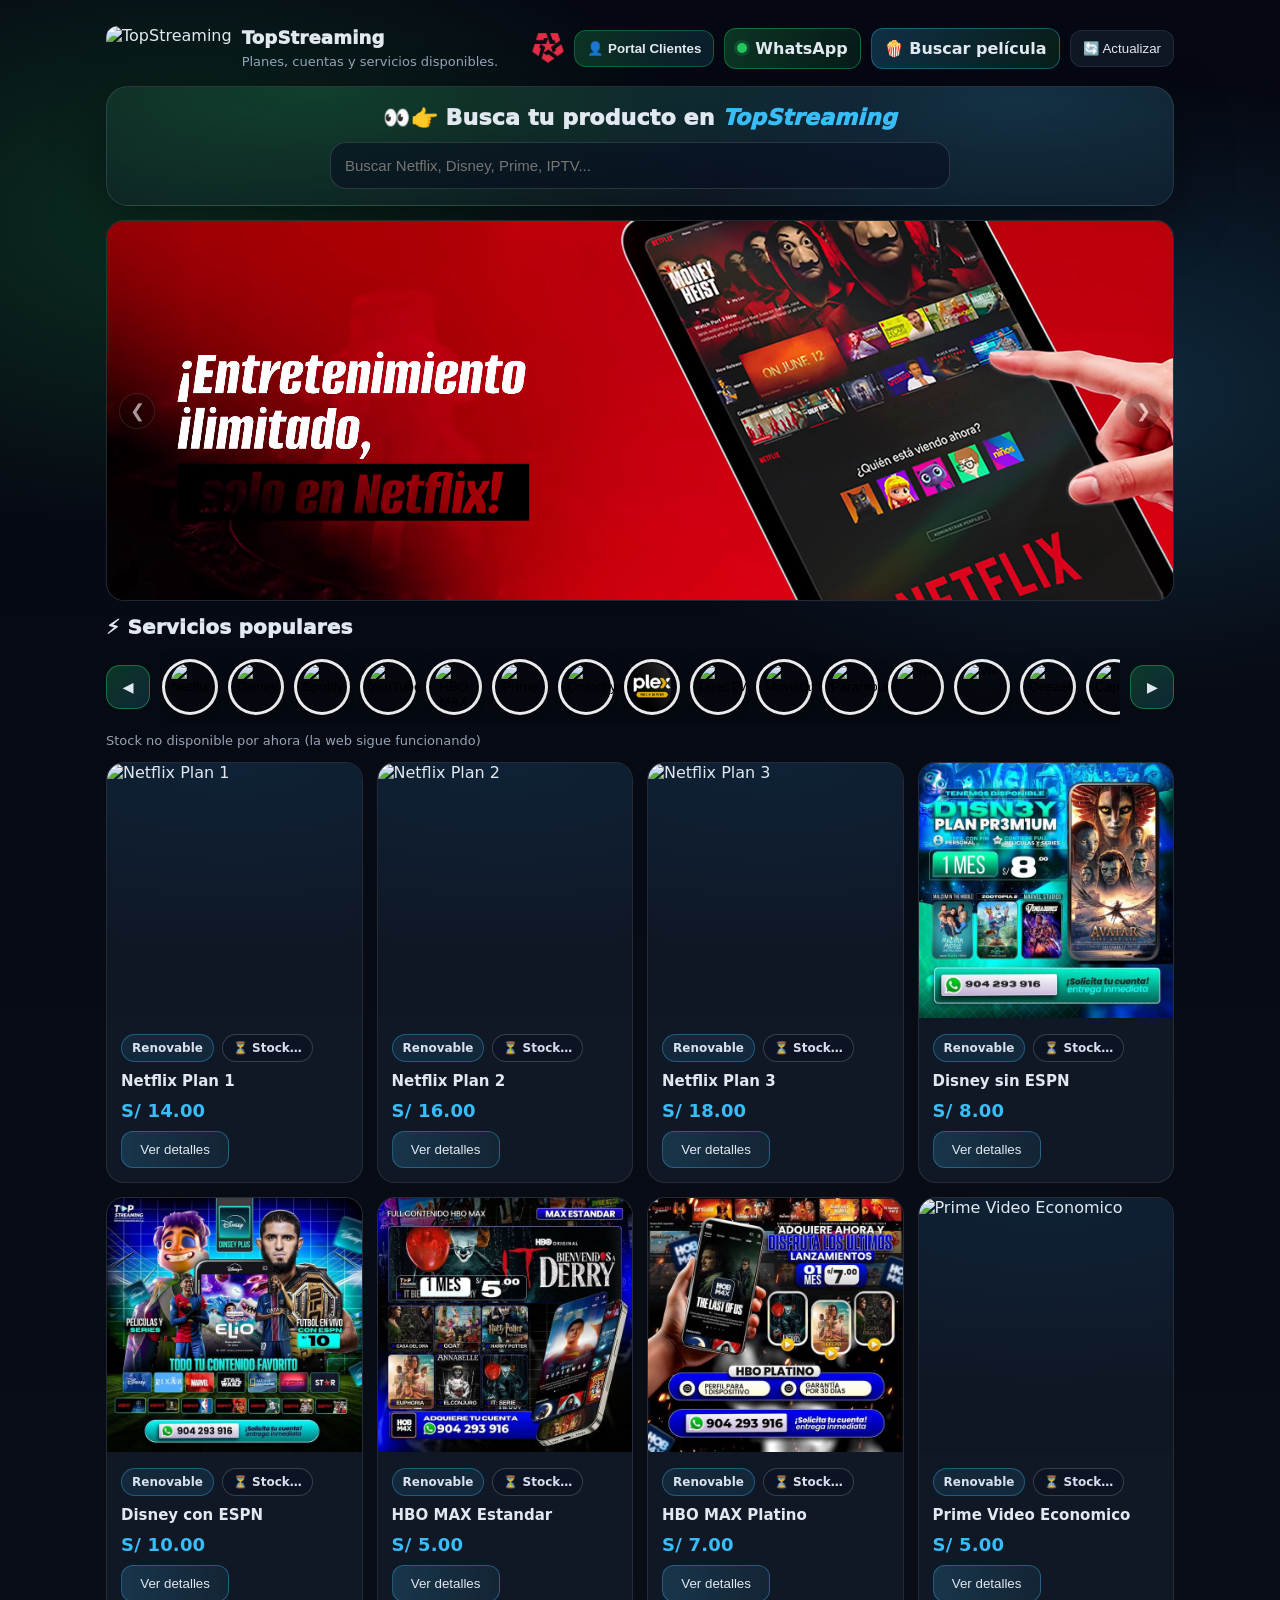
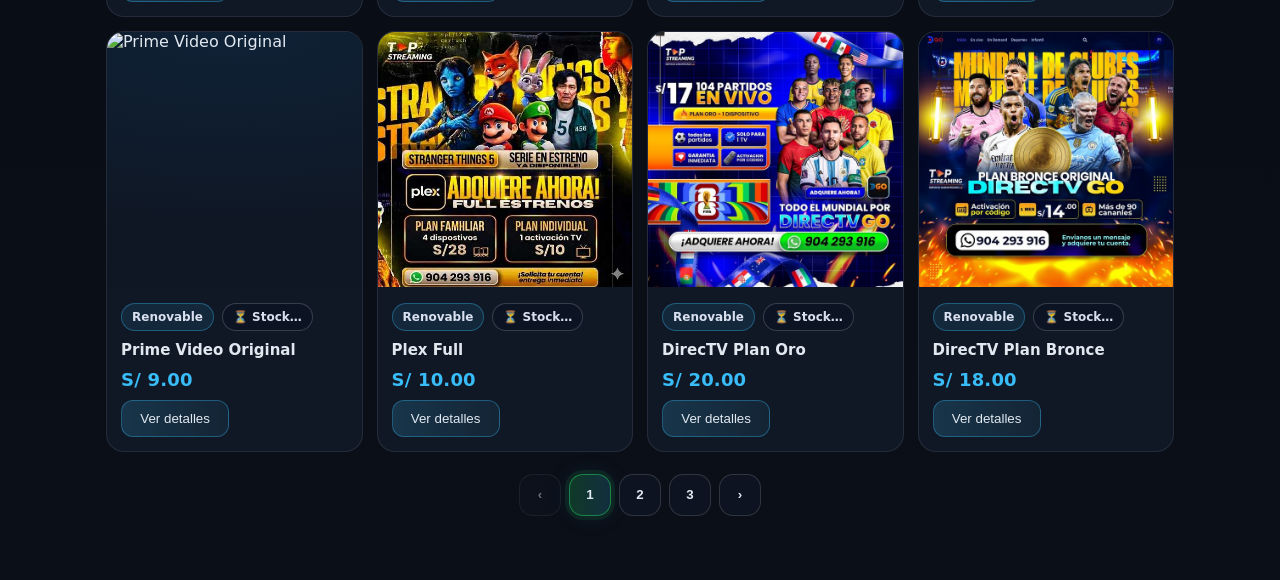
==== index.html @ 45857d19 "Update index.html" ====
<!doctype html>
<html>
<head>

  <!-- Google tag (gtag.js) -->
<script async src="https://www.googletagmanager.com/gtag/js?id=G-JFW92G0TS1"></script>
<script>
  window.dataLayer = window.dataLayer || [];
  function gtag(){dataLayer.push(arguments);}
  gtag('js', new Date());

  gtag('config', 'G-JFW92G0TS1');
</script>
  

  
  <link rel="icon" type="image/png" href="assets/favicon.png">
  <link rel="apple-touch-icon" href="assets/favicon.png">
  <meta charset="utf-8" />
  <meta name="viewport" content="width=device-width, initial-scale=1" />
  <title>TopStreaming</title>

  <style>
    :root{
      --bg:#0b0f17;
      --card:#121a26;
      --card2:#0f1624;
      --text:#e2e8f0;
      --muted:#94a3b8;
      --border: rgba(148,163,184,.15);

      --accent:#38bdf8;   /* precio */
      --ok:#22c55e;       /* stock */
      --bad:#ef4444;      /* agotado */
    }

    *{ box-sizing:border-box; }
    body{
  margin:0;
  font-family: system-ui, -apple-system, Segoe UI, Roboto, Ubuntu;
  color:var(--text);
  background:
    radial-gradient(900px 520px at 14% 10%, rgba(34,197,94,.20), transparent 60%),
    radial-gradient(900px 520px at 86% 18%, rgba(56,189,248,.18), transparent 60%),
    linear-gradient(180deg, #050812, var(--bg));
}


    .wrap{
      max-width:1100px;
      margin:0 auto;
      padding:26px 16px 64px;
    }

    header{
      display:flex;
      justify-content:space-between;
      gap:14px;
      flex-wrap:wrap;
      align-items:center;
      margin-bottom:16px;
    }

    .brand h1{
      margin:0;
      font-size:22px;
      letter-spacing:.2px;
    }
    .brand .sub{
      margin-top:6px;
      font-size:13px;
      color:var(--muted);
    }

    .tools{
      display:flex;
      gap:10px;
      flex-wrap:wrap;
      align-items:center;
    }

    input[type="search"]{
      background: var(--card2);
      border: 1px solid var(--border);
      color: var(--text);
      padding:10px 12px;
      border-radius: 12px;
      outline: none;
      min-width: 260px;
    }

    .btn{
      background: var(--card2);
      border: 1px solid var(--border);
      color: var(--text);
      padding:10px 12px;
      border-radius: 12px;
      cursor:pointer;
      transition: border-color .15s ease, transform .05s ease;
    }
    .btn:hover{ border-color: rgba(56,189,248,.5); }
    .btn:active{ transform: translateY(1px); }

    /* ✅ Portal Clientes */
    .btn-portal{
      background: linear-gradient(90deg, rgba(34,197,94,.22), rgba(56,189,248,.12));
      border-color: rgba(34,197,94,.35);
      font-weight: 800;
    }
    .btn-portal:hover{ border-color: rgba(34,197,94,.6); }

  .btn-transmision{
  display:inline-flex;
  align-items:center;
  justify-content:center;
  text-decoration:none;
  background: transparent;
  border: none;
  padding: 0;
  box-shadow: none;
}

.btn-transmision:hover{
  background: transparent;
  border: none;
}

.btn-transmision img{
  width:32px;
  height:32px;
  object-fit:contain;
  display:block;
}

    .btn-wa{
  display:inline-flex;
  align-items:center;
  gap:8px;
  text-decoration:none;
  font-weight: 900;
  background: linear-gradient(90deg, rgba(34,197,94,.24), rgba(34,197,94,.10));
  border-color: rgba(34,197,94,.40);
}
.btn-wa:hover{
  border-color: rgba(34,197,94,.70);
}
.wa-dot{
  width:10px;height:10px;border-radius:999px;
  background: #22c55e;
  box-shadow: 0 0 0 3px rgba(34,197,94,.18);
}


    /* GRID (PC / tablet) */
    /* GRID FIJO */
.grid{
  display:grid;
  grid-template-columns: repeat(4, 1fr); /* PC 4 */
  gap:14px;
  margin-top:14px;
}
@media (max-width:980px){
  .grid{ grid-template-columns: repeat(3, 1fr); }
}
@media (max-width:720px){
  .grid{ grid-template-columns: repeat(2, 1fr); } /* Cel 2 */
}

    .card{
      background: rgba(18,26,38,.95);
      border: 1px solid var(--border);
      border-radius: 18px;
      overflow:hidden;
      display:flex;
      flex-direction:column;
      min-height:100%;
    }

   .img{
  aspect-ratio: 1 / 1;       /* ✅ cuadrado */
  background:#0a1020;
  position: relative;
  overflow: hidden;
}
  .img img{
  position:absolute;
  inset:0;
  width:100%;
  height:100%;
  object-fit:contain;
  background: radial-gradient(500px 200px at 50% 0%, rgba(56,189,248,.10), rgba(18,26,38,.65));
  object-position:center;
  display:block;
  z-index:1;                 /* ✅ imagen abajo */
}



    .content{
      padding:14px;
      display:flex;
      flex-direction:column;
      gap:10px;
      flex:1;
    }

    /* Chips debajo de la imagen (Renovable + Stock) */
.metaRow{
  display:flex;
  gap:8px;
  flex-wrap:wrap;
  margin-top:2px;
}

.chip{
  font-size:12px;
  padding:6px 10px;
  border-radius:999px;
  border:1px solid rgba(255,255,255,.18);
  background: rgba(8,14,32,.45);
  color: rgba(234,240,255,.92);
  font-weight: 900;
}

/* Renovable/No renovable (col F) */
.chip.tag{
  border-color: rgba(56,189,248,.35);
  background: rgba(56,189,248,.10);
}

/* Stock */
.chip.ok{
  border-color: rgba(34,197,94,.40);
  background: rgba(34,197,94,.10);
  color:#bbf7d0;
}
.chip.bad{
  border-color: rgba(239,68,68,.45);
  background: rgba(239,68,68,.12);
  color:#fecaca;
}


    .name{
      font-weight: 800;
      font-size: 15px;
      line-height:1.2;
    }

    .row{
      display:flex;
      align-items:center;
      justify-content:space-between;
      gap:10px;
      flex-wrap:wrap;
    }

    .price{
      font-weight: 900;
      font-size: 18px;
      color: var(--accent);
      letter-spacing:.2px;
    }

    .badge{
      font-size:12px;
      padding:6px 10px;
      border-radius: 999px;
      border:1px solid var(--border);
      color: var(--muted);
    }
    .badge.ok{
      color: #bbf7d0;
      border-color: rgba(34,197,94,.35);
      background: rgba(34,197,94,.08);
    }
    .badge.bad{
      color: #fecaca;
      border-color: rgba(239,68,68,.35);
      background: rgba(239,68,68,.08);
    }

    .actions{
  margin-top:auto;
  display:grid;
  grid-template-columns: 1fr 1fr; /* mismo tamaño */
  gap:10px;
  align-items:stretch;
}

/* botones ocupan el 100% del ancho de su celda */
.actions .btn,
.actions a.btn{
  width:100%;
  display:flex;
  justify-content:center;
  align-items:center;
  text-align:center;
}



    .btn-primary{
      background: linear-gradient(90deg, rgba(56,189,248,.18), rgba(56,189,248,.08));
      border-color: rgba(56,189,248,.35);
    }

    .status{
      font-size: 13px;
      color: var(--muted);
      margin-top:8px;
    }

    .btn-buy{
  /* hereda tamaño de .btn */
  background: linear-gradient(90deg, rgba(34,197,94,.28), rgba(34,197,94,.12));
  border: 1px solid rgba(34,197,94,.45);
  color: #eafff2;
  font-weight: 900;
  text-decoration:none;
}
.btn-buy:hover{
  border-color: rgba(34,197,94,.85);
}



    /* Modal */
    .overlay{
      position: fixed;
      inset: 0;
      background: rgba(0,0,0,.55);
      display:none;
      align-items:center;
      justify-content:center;
      padding:16px;
      z-index: 50;
    }

    .modal{
      width: min(900px, 100%);
      background: rgba(18,26,38,.98);
      border: 1px solid var(--border);
      border-radius: 18px;
      overflow:hidden;
      display:flex;
      flex-direction:column;
      max-height: 92vh;
    }

    .modal-header{
      padding:14px 14px 10px;
      display:flex;
      justify-content:space-between;
      align-items:flex-start;
      gap:10px;
      border-bottom: 1px solid var(--border);
    }

    .modal-title{
      font-weight:900;
      font-size:16px;
      line-height:1.2;
    }

    .modal-body{
      padding:14px;
      overflow:auto;
      display:grid;
      grid-template-columns: 1.15fr .85fr;
      gap:14px;
    }

    @media (max-width:820px){
      .modal-body{
        display:flex;
        flex-direction:column;
      }
      .modal-img{ order:1; }
      .modal-side{ order:2; }
    }

    .modal-img{
      aspect-ratio: 1/1;
      background:#0a1020;
      border-radius: 14px;
      overflow:hidden;
      border: 1px solid var(--border);
    }
    .modal-img img{
      width:100%;
      height:100%;
      object-fit: contain;  /* ✅ no se corta */
      display:block;
    }

    .desc{
      color: var(--muted);
      font-size: 13px;
      line-height: 1.4;
      white-space: pre-wrap;
      border: 1px solid var(--border);
      border-radius: 14px;
      padding:12px;
      background: rgba(15,22,36,.45);
    }

    .close{
      width:40px; height:40px;
      display:grid; place-items:center;
      border-radius:12px;
      background: var(--card2);
      border: 1px solid rgba(255,255,255,.22);
      color: #fff;
      font-weight: 800;
      cursor:pointer;
    }

    .modal-side{
      display:flex;
      flex-direction:column;
      gap:10px;
    }

    .form-row{ display:flex; flex-direction:column; gap:6px; }
    label{ font-size:12px; color: var(--muted); }
    .field{
      background: var(--card2);
      border: 1px solid var(--border);
      color: var(--text);
      padding:10px 12px;
      border-radius: 12px;
      outline:none;
      width:100%;
    }
    textarea.field{ min-height: 86px; resize: vertical; }

    .form-actions{ display:flex; gap:10px; flex-wrap:wrap; }

    .note{
      font-size: 12px;
      color: var(--muted);
    }

    /* HERO SEARCH */
.hero{
  margin-top:14px;
  border-radius: 22px;
  padding: 18px 16px 16px;
  background:
    radial-gradient(900px 260px at 20% 0%, rgba(34,197,94,.22), transparent 60%),
    radial-gradient(900px 260px at 85% 10%, rgba(56,189,248,.18), transparent 60%),
    rgba(18,26,38,.55);
  border: 1px solid rgba(255,255,255,.10);
  box-shadow: 0 18px 55px rgba(0,0,0,.45);
}

.hero-title{
  margin:0 0 12px;
  font-size:22px;
  font-weight: 1000;
  letter-spacing:.2px;
  text-align:center;
}
.hero-title .brandAccent{
  color:#38bdf8;
  font-style: italic;
}

.hero-search{
  display:flex;
  justify-content:center;
  gap:10px;
  flex-wrap:wrap;
}

.hero-search input[type="search"]{
  width: min(620px, 100%);
  background: rgba(8,14,32,.60);
  border: 1px solid rgba(255,255,255,.14);
  color: var(--text);
  padding:14px 14px;
  border-radius: 16px;
  outline:none;
  font-size:15px;
  transition: border-color .15s ease, box-shadow .15s ease;
}

.hero-search input[type="search"]:focus{
  border-color: rgba(34,197,94,.55);
  box-shadow: 0 0 0 4px rgba(34,197,94,.14), 0 0 30px rgba(56,189,248,.10);
}

/* Banner rotativo */
.banner{
  margin-top:14px;
  border-radius: 18px;
  overflow:hidden;
  border: 1px solid rgba(255,255,255,.10);
  background: rgba(18,26,38,.35);
  display:none;
  position: relative;
  aspect-ratio: 14 / 5;
}

.bannerVideo{
  width:100%;
  height:100%;
  display:block;
  object-fit:cover;
  object-position:center;
  opacity:1;
  transition: opacity .55s ease;
  pointer-events:none;
  user-select:none;
}

.bannerVideo.fade-out{
  opacity:0;
}

.bannerArrow{
  position:absolute;
  top:50%;
  transform:translateY(-50%);
  width:36px;
  height:36px;
  border-radius:50%;
  border:1px solid rgba(255,255,255,.18);
  background:rgba(0,0,0,.35);
  color:#fff;
  font-size:18px;
  display:flex;
  align-items:center;
  justify-content:center;
  cursor:pointer;
  opacity:.6;
  transition:.2s;
  backdrop-filter: blur(4px);
}

.bannerArrow:hover{
  opacity:1;
  background:rgba(0,0,0,.55);
}

.bannerArrow.left{
  left:12px;
}

.bannerArrow.right{
  right:12px;
}

@media (max-width:720px){
  .banner{
    aspect-ratio: 14 / 5;
    border-radius: 16px;
  }

  .bannerArrow{
    display:none;
  }
}

/* Filtros iconos */
.filters{
  margin-top:14px;
  display:flex;
  flex-direction:column;  /* ✅ 2 filas */
  gap:10px;
}

.filters-head{
  font-size:20px;         /* ✅ más grande */
  font-weight:1000;
  letter-spacing:.2px;
  display:flex;
  align-items:center;
  gap:10px;
}

.filters-bar{
  display:flex;
  align-items:center;
  gap:10px;
}

.iconNav{
  width:44px;height:44px;
  border-radius:14px;
  display:grid;
  place-items:center;
  cursor:pointer;
  border:1px solid rgba(34,197,94,.45);
  background: linear-gradient(135deg, rgba(34,197,94,.24), rgba(56,189,248,.16));
  color: #e2e8f0;
  font-weight: 1000;
}
.iconNav:hover{ border-color: rgba(34,197,94,.85); }

.iconStrip{ flex:1; overflow:hidden; }

.iconRow{
  display:flex;
  gap:10px;
  overflow-x:auto;
  padding:10px 2px;
  scroll-behavior:smooth;
  -webkit-overflow-scrolling:touch;
  scrollbar-width:none;
}
.iconRow::-webkit-scrollbar{ display:none; }

.iconBtn{
  min-width:56px; width:56px; height:56px;
  border-radius:999px;
  border: 3px solid rgba(255,255,255,.92); /* borde blanco */
  background: rgba(0,0,0,.25);
  display:grid;
  place-items:center;
  cursor:pointer;
  flex: 0 0 auto;
  transition: transform .12s ease, box-shadow .12s ease, border-color .12s ease;
  box-shadow: 0 10px 22px rgba(0,0,0,.35); /* sombra premium */
}

.iconBtn img{
  width:100%;
  height:100%;
  border-radius:999px;
  object-fit:cover;
}

.iconBtn:hover{ transform: translateY(-1px); }

.iconBtn.active{
  border-color: rgba(34,197,94,.95);
  box-shadow: 0 0 0 4px rgba(34,197,94,.16), 0 0 32px rgba(56,189,248,.14);
}

/* Badge tag (Renovable / No renovable / texto libre) */
.badge.tag{
  color: rgba(226,232,240,.92);
  border-color: rgba(56,189,248,.25);
  background: rgba(56,189,248,.08);
}

/* Botón extra: Buscar película */
.btn-movie{
  background: linear-gradient(90deg, rgba(56,189,248,.22), rgba(34,197,94,.12));
  border: 1px solid rgba(56,189,248,.35);
  font-weight: 900;
  text-decoration:none;
  display:inline-flex;
  align-items:center;
  gap:8px;
}
.btn-movie:hover{ border-color: rgba(56,189,248,.70); }

    /* =========================
   BOTTOM NAV SOLO MÓVIL
========================= */
.bottomNav{
  position: fixed;
  left: 0;
  right: 0;
  bottom: 0;
  z-index: 80;
  display: none;
  grid-template-columns: repeat(4, 1fr);
  gap: 0;
  padding: 8px 8px calc(8px + env(safe-area-inset-bottom));
  background: rgba(5,8,18,.96);
  border-top: 1px solid rgba(255,255,255,.08);
  box-shadow: 0 -10px 30px rgba(0,0,0,.35);
  backdrop-filter: blur(10px);
}

.bottomNav-item{
  appearance: none;
  border: 0;
  background: transparent;
  color: rgba(226,232,240,.82);
  display:flex;
  flex-direction:column;
  align-items:center;
  justify-content:center;
  gap:4px;
  padding:8px 4px;
  min-height:58px;
  cursor:pointer;
  border-radius:14px;
  transition: background .15s ease, color .15s ease, transform .08s ease;
}

.bottomNav-item:active{
  transform: translateY(1px);
}

.bottomNav-item.active{
  color: #22c55e;
  background: rgba(34,197,94,.08);
}

.bottomNav-icon{
  font-size: 20px;
  line-height: 1;
}

.bottomNav-label{
  font-size: 11px;
  font-weight: 800;
  line-height: 1.1;
  letter-spacing: .1px;
}

/* Solo celular */
@media (max-width:720px){
  .bottomNav{
    display:grid;
  }

  body{
    padding-bottom: 86px;
  }
}
    
/* PAGINACIÓN SOLO PC */
.pager{
  margin-top: 22px;
  display:flex;
  justify-content:center;
  align-items:center;
  gap:8px;
  flex-wrap:wrap;
}

.pager-btn{
  min-width:42px;
  height:42px;
  padding:0 14px;
  border-radius:14px;
  border:1px solid rgba(255,255,255,.14);
  background: rgba(15,22,36,.75);
  color: var(--text);
  font-weight: 800;
  cursor:pointer;
  transition: transform .12s ease, border-color .12s ease, box-shadow .12s ease, opacity .12s ease;
}

.pager-btn:hover{
  border-color: rgba(56,189,248,.50);
  box-shadow: 0 0 0 3px rgba(56,189,248,.10);
}

.pager-btn:active{
  transform: translateY(1px);
}

.pager-btn.active{
  background: linear-gradient(90deg, rgba(34,197,94,.24), rgba(56,189,248,.18));
  border-color: rgba(34,197,94,.55);
  box-shadow: 0 0 0 4px rgba(34,197,94,.10), 0 0 24px rgba(56,189,248,.10);
}

.pager-btn[disabled]{
  opacity:.45;
  cursor:not-allowed;
  box-shadow:none;
}

@media (max-width:720px){
  .pager{
    margin-bottom: 10px;
    gap:6px;
  }

  .pager-btn{
    min-width:38px;
    height:38px;
    padding:0 12px;
    border-radius:12px;
  }
}
    
  </style>
</head>

<body>
  <div class="wrap">
    <header>
  <div class="brand" style="display:flex; align-items:center; gap:10px;">
    <img id="logoTop" alt="TopStreaming" style="height:44px; width:auto; display:none; border-radius:12px;">
    <div>
      <h1 style="margin:0; font-size:18px; font-weight:1000; letter-spacing:.2px;">TopStreaming</h1>
      <div class="sub">Planes, cuentas y servicios disponibles.</div>
    </div>
  </div>

 <div class="tools">
  <a class="btn btn-transmision" href="https://www.mslatan.xyz" title="Transmisión">
    <img src="assets/Transmision.png" alt="Transmisión">
  </a>

  <button class="btn btn-portal" id="btnPortal">👤 Portal Clientes</button>

  <a class="btn btn-wa" href="https://wa.link/fzemlu" target="_blank" rel="noopener">
    <span class="wa-dot"></span> WhatsApp
  </a>

  <a class="btn btn-movie" href="https://www.justwatch.com/pe" target="_blank" rel="noopener">
    🍿 Buscar película
  </a>

  <button class="btn" id="btnReload">🔄 Actualizar</button>
</div>
</header>

<div class="hero">
  <div class="hero-title">👀👉 Busca tu producto en <span class="brandAccent">TopStreaming</span></div>
  <div class="hero-search">
    <input id="q" type="search" placeholder="Buscar Netflix, Disney, Prime, IPTV..." />
  </div>
</div>

<div class="banner" id="bannerBox">
  <button class="bannerArrow left" id="bannerPrev">❮</button>

  <video
  id="bannerVideo"
  class="bannerVideo"
  autoplay
  muted
  loop
  playsinline
  preload="metadata"
  draggable="false"
  oncontextmenu="return false"
></video>

  <button class="bannerArrow right" id="bannerNext">❯</button>
</div>

<div class="filters">
  <div class="filters-head">⚡ Servicios populares</div>

  <div class="filters-bar">
    <button class="iconNav" id="iconPrev" aria-label="Anterior">◀</button>
    <div class="iconStrip">
      <div class="iconRow" id="iconRow"></div>
    </div>
    <button class="iconNav" id="iconNext" aria-label="Siguiente">▶</button>
  </div>
</div>


    <div class="status" id="status">Cargando…</div>
    <div class="grid" id="grid"></div>
    <div class="pager" id="pager" style="display:none;"></div>
    </div>

  <!-- Modal Detalles -->
  <div class="overlay" id="overlayDetalles" role="dialog" aria-modal="true">
    <div class="modal">
      <div class="modal-header">
        <div>
          <div class="modal-title" id="dtNombre">—</div>
          <div class="status" style="margin-top:6px">
            <span class="price" id="dtPrecio">—</span>
            <span style="margin-left:10px" id="dtStock"></span>
          </div>
        </div>
        <button class="close" id="btnCerrarDetalles" aria-label="Cerrar">✕</button>
      </div>

      <div class="modal-body">
        <div class="modal-img" id="dtImgWrap"></div>

        <div class="modal-side">
          <div class="desc" id="dtDesc">—</div>

          <div id="zonaAgotado" style="display:none;">
            <button class="btn btn-primary" id="btnAvisame">📩 Avísame cuando haya stock</button>
            <div class="note" style="margin-top:6px;">
              Te pediremos tu nombre y celular para registrarlo.
            </div>
          </div>
        </div>
      </div>
    </div>
  </div>

  <!-- Modal Form Avisame -->
  <div class="overlay" id="overlayAvisame" role="dialog" aria-modal="true">
    <div class="modal" style="width:min(520px, 100%);">
      <div class="modal-header">
        <div>
          <div class="modal-title">📩 Avísame cuando haya stock</div>
          <div class="status" id="avServicio">Servicio: —</div>
        </div>
        <button class="close" id="btnCerrarAvisame" aria-label="Cerrar">✕</button>
      </div>

      <div class="modal-body" style="grid-template-columns:1fr;">
        <div class="modal-side">
          <div class="form-row">
            <label>Nombre (obligatorio)</label>
            <input class="field" id="avNombre" placeholder="Tu nombre" />
          </div>

          <div class="form-row">
            <label>Celular (obligatorio)</label>
            <input class="field" id="avCelular" placeholder="+51 999 999 999" />
          </div>

          <div class="form-row">
            <label>Mensaje (opcional)</label>
            <textarea class="field" id="avMensaje" placeholder="¿Qué plan te interesa?"></textarea>
          </div>

          <div class="form-actions">
            <button class="btn btn-primary" id="btnEnviarAvisame">Enviar</button>
            <button class="btn" id="btnCancelarAvisame">Cancelar</button>
          </div>

          <div class="status" id="avStatus"></div>
        </div>
      </div>
    </div>
  </div>


    <!-- Bottom nav solo móvil -->
  <nav class="bottomNav" id="bottomNav" aria-label="Navegación móvil">
    <button class="bottomNav-item active" id="bnProductos" type="button">
      <span class="bottomNav-icon">🛍️</span>
      <span class="bottomNav-label">Productos</span>
    </button>

    <button class="bottomNav-item" id="bnCuentas" type="button">
      <span class="bottomNav-icon">👤</span>
      <span class="bottomNav-label">Mis cuentas</span>
    </button>

    <button class="bottomNav-item" id="bnPeliculas" type="button">
      <span class="bottomNav-icon">🍿</span>
      <span class="bottomNav-label">Películas</span>
    </button>

    <button class="bottomNav-item" id="bnContacto" type="button">
      <span class="bottomNav-icon">💬</span>
      <span class="bottomNav-label">Contacto</span>
    </button>
  </nav>

  
  <script>
    // ✅ TU WORKER
    const API_BASE = "https://chesttop-api.fam-premium2720.workers.dev";

    let servicios = [];
let seleccionado = null;

let activeFilter = ""; // filtro por icono (ej. "Netflix")
let currentPage = 1;
const PAGE_SIZE_PC = 12;
const PAGE_SIZE_MOBILE = 10;

// Banner rotativo
let bannerTimer = null;
let bannerImages = [];
let bannerIndex = 0;

    const $ = (id) => document.getElementById(id);

    function escapeHtml(s){
      return String(s ?? "")
        .replaceAll("&","&amp;")
        .replaceAll("<","&lt;")
        .replaceAll(">","&gt;")
        .replaceAll('"',"&quot;")
        .replaceAll("'","&#039;");
    }

    function toNumberStock(stock){
  const raw = String(stock ?? "").trim();
  if (raw === "" || raw === "null" || raw === "undefined") return null; // unknown
  const n = Number(raw);
  return Number.isFinite(n) ? n : null;
}

    // ✅ Stock sin números
    function stockBadge(stock){
  const n = toNumberStock(stock);
  if (n === null) return `<span class="badge">⏳ Cargando stock…</span>`;
  if (n <= 0) return `<span class="badge bad">⛔ Agotado</span>`;
  if (n <= 10) return `<span class="badge ok">✅ Hay stock: ${n}</span>`;
  return `<span class="badge ok">✅ Hay stock</span>`;
}



    function priceText(p){
      const v = String(p ?? "").trim();
      return v ? `S/ ${escapeHtml(v)}` : "Consultar";
    }

function buildCardHTML(x, realIndex){
  const img = x.imagen
    ? `<img
         src="${escapeHtml(x.imagen).replace(/sz=w\d+/,'sz=w400')}"
         alt="${escapeHtml(x.nombre)}"
         loading="lazy"
         decoding="async"
         fetchpriority="low"
       >`
    : `<div class="status">Sin imagen</div>`;

  const nStock = toNumberStock(x.stock);

  const buyBtn = (nStock !== null && nStock > 0)
  ? `<button class="btn btn-buy" onclick="comprar('${escapeHtml(x.nombre)}')">🛒 Comprar</button>`
  : `<span></span>`;

  const tag = String(
    x.tag ?? x.renovable ?? x.estado ?? x.badge ?? x.F ?? x.colF ?? ""
  ).trim();

  const tagChip = tag ? `<span class="chip tag">${escapeHtml(tag)}</span>` : "";

  // Stock chip
  let stockChip = "";
if (nStock === null) stockChip = `<span class="chip">⏳ Stock…</span>`;
else if (nStock <= 0) stockChip = `<span class="chip bad">⛔ Agotado</span>`;
else if (nStock <= 10) stockChip = `<span class="chip ok">✅ Stock: ${nStock}</span>`;
else stockChip = `<span class="chip ok">✅ Hay stock</span>`;


  return `
    <div class="card">
      <div class="img">${img}</div>

      <div class="content">
        <div class="metaRow">
          ${tagChip}
          ${stockChip}
        </div>

        <div class="name">${escapeHtml(x.nombre || "Sin nombre")}</div>

        <div class="row">
          <div class="price">${priceText(x.precio)}</div>
        </div>

        <div class="actions">
          <button class="btn btn-primary" onclick="openDetalles(${realIndex})">Ver detalles</button>
          ${buyBtn}
        </div>
      </div>
    </div>
  `;
}




    function getFiltered(){
  const q = $("q").value.trim().toLowerCase();
  const f = String(activeFilter || "").trim().toLowerCase();

  return servicios.filter(x => {
    const name = String(x.nombre || "").toLowerCase();
    const okQ = !q || name.includes(q);
    const okF = !f || name.includes(f);
    return okQ && okF;
  });
}

    function renderPager(totalItems){
  const pager = $("pager");
  const isPC = window.matchMedia("(min-width:981px)").matches;
  const q = $("q").value.trim();
  const hasFilter = !!activeFilter;

  // Si busca o filtra por ícono, mostramos todos los resultados y ocultamos paginación
  if (q || hasFilter){
    pager.style.display = "none";
    pager.innerHTML = "";
    return;
  }

  const pageSize = isPC ? PAGE_SIZE_PC : PAGE_SIZE_MOBILE;
  const totalPages = Math.ceil(totalItems / pageSize);

  if (totalPages <= 1){
    pager.style.display = "none";
    pager.innerHTML = "";
    return;
  }

  if (currentPage > totalPages) currentPage = totalPages;
  if (currentPage < 1) currentPage = 1;

  let html = "";

  html += `<button class="pager-btn" ${currentPage === 1 ? "disabled" : ""} onclick="goToPage(${currentPage - 1})">‹</button>`;

  for (let i = 1; i <= totalPages; i++){
    html += `<button class="pager-btn ${i === currentPage ? "active" : ""}" onclick="goToPage(${i})">${i}</button>`;
  }

  html += `<button class="pager-btn" ${currentPage === totalPages ? "disabled" : ""} onclick="goToPage(${currentPage + 1})">›</button>`;

  pager.innerHTML = html;
  pager.style.display = "flex";
}

function goToPage(page){
  currentPage = page;
  render();
  window.scrollTo({ top: 0, behavior: "smooth" });
}
    
function render(){
  const list = getFiltered();

  const q = $("q").value.trim();
  const hasFilter = !!activeFilter;
  const isPC = window.matchMedia("(min-width:981px)").matches;
  const isMobile = window.matchMedia("(max-width:720px)").matches;

  let visible = list;

  // Solo sin búsqueda ni filtro
if (!q && !hasFilter) {
  const pageSize = isPC ? PAGE_SIZE_PC : PAGE_SIZE_MOBILE;

  const totalPages = Math.ceil(list.length / pageSize);
  if (currentPage > totalPages) currentPage = 1;
  if (currentPage < 1) currentPage = 1;

  const start = (currentPage - 1) * pageSize;
  const end = start + pageSize;
  visible = list.slice(start, end);
} else {
  currentPage = 1; // cuando busca/filtra, se resetea
}

  if (!q && !hasFilter) {
  const pageSize = isPC ? PAGE_SIZE_PC : PAGE_SIZE_MOBILE;
  const startNum = list.length ? ((currentPage - 1) * pageSize) + 1 : 0;
  const endNum = Math.min(currentPage * pageSize, list.length);

  $("status").textContent = `Mostrando ${startNum}-${endNum} de ${list.length} servicios`;
} else {
  $("status").textContent = `Mostrando ${list.length} resultados`;
}

  $("grid").innerHTML = visible.map((x) => {
    const idx = servicios.findIndex(s => (s.nombre || "").trim() === (x.nombre || "").trim());
    return buildCardHTML(x, idx);
  }).join("");

  renderPager(list.length);
}



    function openDetalles(index){
      seleccionado = servicios[index];
      if (!seleccionado) return;

      $("dtNombre").textContent = seleccionado.nombre || "—";
      $("dtPrecio").innerHTML = priceText(seleccionado.precio);
      $("dtStock").innerHTML = stockBadge(seleccionado.stock);
      $("dtDesc").textContent = seleccionado.descripcion || "—";

$("dtImgWrap").innerHTML = seleccionado.imagen
  ? `<img
       src="${escapeHtml(seleccionado.imagen).replace(/sz=w\d+/,'sz=w1200')}"
       alt="${escapeHtml(seleccionado.nombre)}"
       decoding="async"
       fetchpriority="high"
     >`
  : `<div class="status" style="padding:14px">Sin imagen</div>`;


      const n = toNumberStock(seleccionado.stock);
      $("zonaAgotado").style.display = (n <= 0) ? "block" : "none";

      $("overlayDetalles").style.display = "flex";
    }

    function closeDetalles(){
      $("overlayDetalles").style.display = "none";
    }

    function openAvisame(){
      if (!seleccionado) return;
      $("avServicio").textContent = `Servicio: ${seleccionado.nombre || "—"}`;
      $("avNombre").value = "";
      $("avCelular").value = "";
      $("avMensaje").value = "";
      $("avStatus").textContent = "";
      $("overlayAvisame").style.display = "flex";
    }

    function closeAvisame(){
      $("overlayAvisame").style.display = "none";
    }

    function enviarAvisame(){
      if (!seleccionado) return;

      const nombre = $("avNombre").value.trim();
      const celular = $("avCelular").value.trim();
      const mensaje = $("avMensaje").value.trim();

      if (!nombre){
        $("avStatus").textContent = "❌ El nombre es obligatorio.";
        return;
      }
      if (!celular){
        $("avStatus").textContent = "❌ El celular es obligatorio.";
        return;
      }

      $("avStatus").textContent = "Enviando…";

      fetch(`${API_BASE}/api/alerta-stock`, {
        method: "POST",
        headers: { "Content-Type": "application/json" },
        body: JSON.stringify({
          servicio: seleccionado.nombre || "",
          celular,
          nombre,
          mensaje
        })
      })
      .then(r => r.json())
      .then((resp) => {
        if (!resp.ok) throw new Error(resp.error || "No ok");
        $("avStatus").textContent = "✅ Listo. Registramos tu solicitud.";
        setTimeout(() => {
          closeAvisame();
          closeDetalles();
        }, 800);
      })
      .catch(err => {
        $("avStatus").textContent = "❌ Error: " + (err?.message || err);
      });
    }

    function setLogo(url){
  const img = $("logoTop");
  const u = String(url || "").trim();
  if (!u) { img.style.display="none"; return; }
  img.src = u;
  img.style.display = "block";
}

function setBanner(url){
  const box = $("bannerBox");
  const video = $("bannerVideo");
  const u = String(url || "").trim();

  if (!u || !video){
    box.style.display = "none";
    return;
  }

  box.style.display = "block";

  video.pause();
  video.src = u;
  video.load();

  video.oncanplay = () => {
    video.play().catch(() => {});
  };

  video.onerror = () => {
    box.style.display = "none";
  };
}

function renderIcons(icons){
  const row = $("iconRow");
  row.innerHTML = "";

  (Array.isArray(icons) ? icons : []).forEach((it) => {
    const name = String(it.name || "").trim();
    const icon = String(it.icon || "").trim();
    if (!name || !icon) return;

    const btn = document.createElement("button");
    btn.className = "iconBtn";
    btn.type = "button";
    btn.title = name;
    btn.innerHTML = `<img src="${escapeHtml(icon)}" alt="${escapeHtml(name)}">`;

    btn.addEventListener("click", () => {
  currentPage = 1;
  activeFilter = (activeFilter && activeFilter.toLowerCase() === name.toLowerCase()) ? "" : name;

  // marcar active
  document.querySelectorAll(".iconBtn").forEach(b => b.classList.remove("active"));
  if (activeFilter) btn.classList.add("active");

  render();
});

    row.appendChild(btn);
  });
}

function scrollIcons(dir){
  $("iconRow").scrollBy({ left: dir * 260, behavior: "smooth" });
}

function changeBannerSmooth(nextSrc){
  const video = $("bannerVideo");
  const box = $("bannerBox");

  if (!video || !nextSrc) return;

  box.style.display = "block";
  video.classList.add("fade-out");

  setTimeout(() => {
    video.pause();
    video.src = nextSrc;
    video.load();

    video.oncanplay = () => {
      video.play().catch(() => {});
      video.classList.remove("fade-out");
    };

    video.onerror = () => {
      video.classList.remove("fade-out");
    };
  }, 260);
}

function nextBanner(){
  if (!bannerImages.length) return;

  bannerIndex = (bannerIndex + 1) % bannerImages.length;
  changeBannerSmooth(bannerImages[bannerIndex]);
  restartBannerTimer();
}

function prevBanner(){
  if (!bannerImages.length) return;

  bannerIndex = (bannerIndex - 1 + bannerImages.length) % bannerImages.length;
  changeBannerSmooth(bannerImages[bannerIndex]);
  restartBannerTimer();
}

function restartBannerTimer(){
  if (bannerTimer){
    clearInterval(bannerTimer);
  }

  bannerTimer = setInterval(() => {
    bannerIndex = (bannerIndex + 1) % bannerImages.length;
    changeBannerSmooth(bannerImages[bannerIndex]);
  }, 20000);
}

function startBannerRotation(){
  if (bannerTimer) {
    clearInterval(bannerTimer);
    bannerTimer = null;
  }

  const isMobile = window.matchMedia("(max-width:720px)").matches;

  bannerImages = BANNER_IMAGES;

  if (!bannerImages.length){
    $("bannerBox").style.display = "none";
    return;
  }

  // Móvil: solo una portada aleatoria en loop
  if (isMobile){
    const randomIndex = Math.floor(Math.random() * bannerImages.length);
    bannerIndex = randomIndex;
    setBanner(bannerImages[bannerIndex]);
    return;
  }

  // PC / tablet: rotación automática
  bannerIndex = 0;
  setBanner(bannerImages[bannerIndex]);

  if (bannerImages.length <= 1) return;

  bannerTimer = setInterval(() => {
    bannerIndex = (bannerIndex + 1) % bannerImages.length;
    changeBannerSmooth(bannerImages[bannerIndex]);
  }, 20000);
}

async function initBannerSystem(){
  startBannerRotation();
}


const CATALOGO_LOCAL = [
  // =========================
  // 01) NETFLIX PLAN 1
  // =========================
  {
    nombre: "Netflix Plan 1",
    imagen: "assets/cards/Netflix.jpg",
    precio: "14.00",
    descripcion: `🍿 NETFLIX PREMIUM 4K UHD – PLAN 1

Disfruta Netflix en calidad Ultra HD 4K, sin anuncios y con una experiencia fluida pensada para uso personal.

✨Qué incluye

🏆 Pagina Web de códigos y contraseñas actualizadas
📺 1 dispositivo en reproducción simultánea
🔐 Perfil privado con PIN, solo para ti
🎬 Contenido completo de Netflix en máxima calidad
🔄 Cambios ocasionales incluidos, con garantía inmediata

💡 Beneficios
• Soporte inmediato en caso la membresia se desactive
• Imagen nítida y sonido envolvente en contenido 4K UHD
• Experiencia sin interrupciones ni anuncios
• Perfil exclusivo que protege tus recomendaciones y avances
• Ideal si ves Netflix de forma individual y constante

⚠️ Límites del plan
• Solo 1 dispositivo puede reproducir a la vez
• Uso permitido en 1 TV y 1 PC o celular (no simultáneo)
• No puede compartir con otras personas la cuenta`,
    tag: "Renovable"
  },

  // =========================
  // 02) NETFLIX PLAN 2
  // =========================
  {
    nombre: "Netflix Plan 2",
    imagen: "assets/cards/NetflixPlan2.jpg",
    precio: "16.00",
    descripcion: `🍿 NETFLIX PREMIUM 4K UHD – PLAN 2

Accede a Netflix en calidad Ultra HD 4K, sin anuncios y con una experiencia más estable y confiable, ideal para quienes buscan cero interrupciones.

✨ Qué incluye

🏆 Pagina Web de códigos y contraseñas actualizadas
📺 1 dispositivo en reproducción simultánea
🔐 Perfil privado con PIN, uso exclusivo
🎬 Catálogo completo de Netflix en máxima calidad 4K
🔥 Membresía Original Perú, mayor estabilidad

💡 Beneficios
• Membresia SIEMPRE activa.
• Reproducción fluida y estable, incluso en horarios de alta demanda
• Perfil personal que mantiene tus avances y recomendaciones
• Calidad de imagen superior en series, películas y documentales
• Más confiabilidad frente a caídas o bloqueos

⚠️ Límites del plan
• Solo 1 dispositivo puede reproducir a la vez
• Permite conexión en 1 TV + 1 PC o celular (no simultáneo)
• No puede compartir con otras personas la cuenta`,
    tag: "Renovable"
  },

  // =========================
  // 03) NETFLIX PLAN 3
  // =========================
  {
    nombre: "Netflix Plan 3",
    imagen: "assets/cards/NetflixPlan3.jpg",
    precio: "18.00",
    descripcion: `🍿 NETFLIX PREMIUM 4K UHD – PLAN 3

La experiencia más completa de Netflix en calidad Ultra HD 4K, pensada para quienes buscan máxima estabilidad, control total y acceso desde todos sus dispositivos.

✨ Qué incluye

🎬 Calidad Premium 4K UHD, sin anuncios
📧 Activación directa en tu propio correo
🔥 Membresía Original Perú ultra estable
📱 Conecta todos tus dispositivos (TV, PC, celular, tablet, etc.)

💡 Beneficios
• Control total de tu cuenta al estar activada en tu propio correo
• Solo tu tienes acceso a esa cuenta
• Puedes cambiar la contraseña a la que desees
• Mayor estabilidad y continuidad en el servicio
• Libertad para usar Netflix en cualquiera de tus dispositivos o compartirlo con quien quieras
• Experiencia premium sin interrupciones

⚠️ Límites del plan
🔁 Solo 1 dispositivo reproduce a la vez`,
    tag: "Renovable"
  },

  // =========================
  // 04) DISNEY PREMIUM
  // =========================
  {
    nombre: "Disney sin ESPN",
    imagen: "assets/cards/Disney.jpg",
    precio: "8.00",
    descripcion: `🎬✨ DISNEY+ PLAN PREMIUM

El plan más completo y exclusivo, ideal para quienes buscan entretenimiento total, deportes en vivo y contenido premium en una sola suscripción.

✨ Qué incluye

💳 PLAN PREMIUM SIN ESPN S/8
• Acceso completo a Disney+ (Disney, Pixar, Marvel, Star Wars y National Geographic)
• Acceso premium a Hulu con series y películas exclusivas
• Calidad 4K Ultra HD súper nítida
• Perfil protegido con PIN de seguridad
• Renovable y estable

💡 Beneficios
• Página web 24/7 para obtener la contraseña actual de la cuenta
• Todo el contenido premium SIN ANUNCIOS
• Amplia variedad de entretenimiento para todas las edades
• Acceso a estrenos, originales y deportes sin cambiar de plataforma
• Experiencia estable y fluida
• Perfil seguro y personalizado
• Ideal para quienes buscan el plan más completo disponible

⚠️ Límites del plan
• 🔁 Reproducción sujeta a los límites oficiales del plan premium
• Uso personal según las políticas de Disney+, Hulu y ESPN`,
    tag: "Renovable"
  },

  // =========================
  // 04) DISNEY PREMIUM
  // =========================
  {
    nombre: "Disney con ESPN",
    imagen: "assets/cards/Disneyprem.jpg",
    precio: "10.00",
    descripcion: `🎬✨ DISNEY+ Y ESPN — PLAN PREMIUM

El plan más completo y exclusivo, ideal para quienes buscan entretenimiento total, deportes en vivo y contenido premium en una sola suscripción.

✨ Qué incluye

💳 PLAN PREMIUM CON ESPN S/10
• Perfil protegido con PIN de seguridad
• Calidad 4K Ultra HD súper nítida
• Acceso total a ESPN con deportes en vivo y programación premium
• Acceso estable

💡 Beneficios de ambos planes
• Página web 24/7 para obtener la contraseña actual de la cuenta
• Todo el contenido premium SIN ANUNCIOS
• Amplia variedad de entretenimiento para todas las edades
• Acceso a estrenos, originales y deportes sin cambiar de plataforma
• Experiencia estable y fluida
• Perfil seguro y personalizado
• Ideal para quienes buscan el plan más completo disponible

⚠️ Límites del plan
• 🔁 Reproducción sujeta a los límites oficiales del plan premium
• Uso personal según las políticas de Disney+, Hulu y ESPN`,
    tag: "Renovable"
  },


  // =========================
  // 05) HBO MAX ESTANDAR
  // =========================
  {
    nombre: "HBO MAX Estandar",
    imagen: "assets/cards/MaxEstandar.jpg",
    precio: "5.00",
    descripcion: `⚜️ HBO MAX — PLAN ESTÁNDAR FULL HD

Un plan ideal para disfrutar todo el contenido de Max con buena calidad y uso personal.

✨ Qué incluye

🏆 Página web 24/7 para obtener la contraseña actual del perfil
🎬 Acceso completo a todo el catálogo de Max
📺 Calidad Full HD (1080p)
👤 1 perfil privado dentro de una cuenta compartida
🔐 Perfil protegido con PIN de seguridad
🛡️ Garantía activa durante todo el periodo contratado

💡 Beneficios
• Buena calidad de imagen para uso diario
• Perfil exclusivo con historial propio
• Acceso completo a series y películas originales
• Ideal para celulares, laptops y TVs Full HD

⚠️ Límites del plan
• 🔁 1 reproducción simultánea por perfil
• ⚠️ La cuenta es compartida con otros usuarios: solo permite 2 dispositivos reproduciendo en total entre todos los perfiles.`,
    tag: "Renovable"
  },

  // =========================
  // 06) HBO MAX PLATINO
  // =========================
  {
    nombre: "HBO MAX Platino",
    imagen: "assets/cards/HBO Max.jpg",
    precio: "7.00",
    descripcion: `⚜️ HBO MAX — PLAN PLATINO

La experiencia más completa de Max, ideal para quienes buscan calidad de cine, sonido envolvente y una experiencia premium.

✨ Qué incluye

🏆 Página web 24/7 para obtener la contraseña actual del perfil
🎬 Acceso completo a todo el catálogo de Max
📺 Calidad 4K Ultra HD
🔊 Audio Dolby Atmos
👤 1 perfil privado dentro de una cuenta compartida
🔐 Perfil protegido con PIN de seguridad
🛡️ Garantía activa durante todo el periodo contratado

💡 Beneficios
• Máxima calidad de imagen y sonido
• Perfil individual y personalizado
• Tus avances y recomendaciones se mantienen
• Experiencia estable y fluida
• Ideal para Smart TV y pantallas grandes

⚠️ Límites del plan
• 🔁 1 reproducción simultánea por perfil
• Sin inconvenientes por limites de reproducción en caso otros esten viendo en su perfil.`,
    tag: "Renovable"
  },

  // =========================
  // 07) PRIME VIDEO ECONOMICO
  // =========================
  {
    nombre: "Prime Video Economico",
    imagen: "assets/cards/PrimeVideo.jpg",
    precio: "5.00",
    descripcion: `🤩 AMAZON PRIME VIDEO — PLAN 2 ECONÓMICO

Una opción más accesible para disfrutar Prime Video, ideal si buscas ahorrar y aceptas algún inconveniente ocasional.

✨ Qué incluye

🏆 Página web 24/7 para obtener la contraseña actual del perfil
🎬 Acceso al catálogo de Amazon Prime Video
📺 Calidad HD / 4K (según contenido disponible)
👤 1 perfil dentro de una cuenta compartida
🌍 Membresía de otro país (el catálogo puede variar)
🛡️ Garantía de reemplazo en caso de caída

💡 Beneficios
• Precio más económico
• Acceso a series y películas originales
• Perfil individual con historial propio
• Garantía activa: si se cae, se reemplaza
• Ideal si buscas ahorrar

⚠️ Límites del plan
• 🔁 1 reproducción simultánea por perfil
• ⏳ Cuenta compartida, deja reproducir 4 perfiles a la vez, los demás deberán esperar a que uno deje de reproducir
• 🌍 El contenido puede variar según el país de la membresía
• ❌ No incluye contenido de alquiler o compra adicional`,
    tag: "Renovable"
  },

  // =========================
  // 08) PRIME VIDEO ORIGINAL
  // =========================
  {
    nombre: "Prime Video Original",
    imagen: "assets/cards/PrimeOriginal.jpg",
    precio: "9.00",
    descripcion: `🤩 AMAZON PRIME VIDEO — PLAN 1 ORIGINAL PERÚ

El plan más estable de Prime Video, ideal para quienes buscan continuidad, renovación mensual y acceso al catálogo oficial de Perú.

✨ Qué incluye

🏆 Página web 24/7 para obtener la contraseña actual del perfil
🎬 Acceso completo al catálogo de Amazon Prime Video
📺 Calidad 4K Ultra HD (según contenido disponible)
👤 1 perfil privado dentro de una cuenta compartida
🔥 Membresía Original Perú ultra estable
🛡️ Garantía activa durante todo el periodo contratado

💡 Beneficios
• Mayor estabilidad y continuidad del servicio
• Perfil personal con historial y recomendaciones propias
• Renovable mes a mes sin inconvenientes
• Menor riesgo de caídas o bloqueos
• Ideal para uso frecuente y sin preocupaciones

⚠️ Límites del plan
• 🔁 1 reproducción simultánea por perfil
• ⏳ Cuenta compartida, deja reproducir 4 perfiles a la vez, los demás deberán esperar a que uno deje de reproducir
• ❌ No incluye contenido de alquiler o compra adicional`,
    tag: "Renovable"
  },

    // =========================
  // 9) PLEX
  // =========================
  {
    nombre: "Plex Full",
    imagen: "assets/cards/Plex.jpg",
    precio: "10.00",
    descripcion: `🎬 Plex  — Plan Full 🎬

Disfruta series y películas originales de alta calidad, con producciones exclusivas y una experiencia fluida para maratones sin anuncios.

✨ Qué incluye

🏆 +25,000 películas y series
🎬 Contenido de múltiples plataformas
⭐ Incluye estrenos de cine
🚫 Reproducción sin anuncios
📺 App oficial disponible en el 99% de Smart TV’s
👤 Acceso estable y renovable
📱 Compatible con iPhone, iPad, Smart TV, TV Box, PC y otros dispositivos
🛡️ Soporte activo durante todo el periodo contratado

💳 PLAN FAMILIAR S/28
• Hasta 4 dispositivos
• Disfruta en TV, PC, cel, etc
• Activación a tu correo
• Renovable y estable

💳 PLAN INDIVIDUAL S/10
• 1 dispositivo
• Activación a TV
• Historial compartido
• Acceso estable`,
    tag: "Renovable"
  },

  // =========================
  // 09) DIRECTV PLAN ORO
  // =========================
  {
    nombre: "DirecTV Plan Oro",
    imagen: "assets/cards/DirecTV.jpg",
    precio: "20.00",
    descripcion: `👑 DIRECTV GO ORIGINAL — PLAN ORO

El plan más completo de DIRECTV GO, pensado para quienes quieren más dispositivos y acceso al fútbol peruano (L1MAX).

✨ Qué incluye

📺 Activación exclusiva para TV (Smart TV o TV Box compatible)
🎬 Canales nacionales e internacionales
🏀 Acceso a DSports, ESPN, canales de películas y series
⚽ Incluye L1MAX (fútbol peruano)
👤 1 acceso dentro de una cuenta compartida
🛡️ Garantía activa durante el periodo contratado

💡 Beneficios
• Acceso a fútbol peruano en vivo
• Ideal para hogares
• Experiencia completa de TV y deportes

⚠️ Límites del plan completo
📺 Solo funciona en TV
🔁 Uso permitido en 1 dispositivo
👥 Cuenta compartida con otros usuarios
🔢 La cuenta permite 4 dispositivos reproduciendo en total
⚽ L1MAX solo permite 2 dispositivos en simultáneo
⏳ Si se alcanza el límite, se debe esperar a que otro deje de reproducir`,
    tag: "Renovable"
  },

  // =========================
  // 10) DIRECTV PLAN BRONCE
  // =========================
  {
    nombre: "DirecTV Plan Bronce",
    imagen: "assets/cards/DGO.jpg",
    precio: "18.00",
    descripcion: `👑 DIRECTV GO ORIGINAL — PLAN BRONCE

Servicio de TV en vivo ideal para quienes buscan canales nacionales e internacionales, deportes y entretenimiento general, con uso sencillo desde el televisor.

✨ Qué incluye

📺 Activación exclusiva para TV (Smart TV o TV Box compatible)
🎬 Canales nacionales e internacionales
🏀 Acceso a DSports, ESPN, canales de películas y series
👤 1 acceso dentro de una cuenta compartida
🛡️ Garantía activa durante todo el periodo contratado

💡 Beneficios
• Ideal para ver TV en vivo desde casa
• Buena variedad de deportes y entretenimiento
• Estable para uso diario
• Fácil instalación desde la app del televisor

⚠️ Límites del plan
📺 Solo funciona en TV
🔁 Uso permitido en 1 dispositivo
👥 Cuenta compartida con otros usuarios
🔢 La cuenta permite 2 dispositivos reproduciendo en total de los 3 que comparten la cuenta
⚽ Incluye L1MAX (fútbol peruano)`,
    tag: "Renovable"
  },

  // =========================
  // 11) MOVISTAR TV
  // =========================
  {
    nombre: "MovistarTV",
    imagen: "assets/cards/MovistarTV.jpg",
    precio: "22.00",
    descripcion: `📺 MOVISTAR TV

Disfruta TV en vivo con deportes y canales premium, ideal para quienes quieren fútbol peruano y programación variada en un solo servicio.

✨ Qué incluye

🏆 Página web 24/7 para obtener la contraseña actual del acceso
📺 Acceso a Movistar TV con canales nacionales
⚽ L1MAX incluido
🏀 ESPN incluido
🎥 Movistar Deportes incluido
👤 Activa 2 dispositivos pero reproduce 1 a la vez

💡 Beneficios
• Acceso a fútbol peruano y deportes en vivo
• Canales premium de entretenimiento y deportes
• Experiencia estable y fluida
• Ideal para ver TV en casa o desde el celular

⚠️ Límites del plan
• 🔁 Solo 1 reproducción simultánea por usuario
• 👥 La cuenta es compartida solo por 2 personas
• 🖥️ La cuenta permite máximo 2 reproducciones en total
• 📧 Entrega mediante correo y contraseña`,
    tag: "Renovable"
  },

  // =========================
  // 12) VIX PREMIUM
  // =========================
  {
    nombre: "Vix Premium",
    imagen: "assets/cards/VixPremium.jpg",
    precio: "4.00",
    descripcion: `🟠⚡️ VIX PREMIUM ⚡️🟠

La plataforma ideal para quienes disfrutan contenido latino, novelas, clásicos y eventos especiales, con una experiencia simple y directa.

✨ Qué incluye

🏆 Página web 24/7 para obtener la contraseña actual del perfil
🎬 Acceso a películas, series y programas exclusivos de ViX Premium
📺 Novelas mexicanas y colombianas completas
😂 Contenido clásico como El Chavo del 8 y producciones icónicas
📡 Canales en vivo disponibles dentro de la plataforma
⚽ Transmisiones deportivas seleccionadas (eventos especiales como Champions, según disponibilidad)
👤 1 perfil personalizado
🛡️ Soporte garantizado durante el periodo contratado

💡 Beneficios
• Amplio catálogo de contenido latino
• Acceso a novelas completas sin cortes
• Idioma original y doblajes disponibles
• Perfil personal con historial propio
• Ideal para fans del contenido clásico y novelas
• Plataforma ligera y fácil de usar

⚠️ Límites del plan
• 🔁 1 dispositivo reproduce a la vez
• 👥 Perfil dentro de una cuenta compartida
• ⚽ Eventos deportivos sujetos a disponibilidad de la plataforma`,
    tag: "Renovable"
  },

  // =========================
  // 13) VIKI RAKUTEN
  // =========================
  {
    nombre: "Viki Rakuten",
    imagen: "assets/cards/VikiRakuten.jpg",
    precio: "5.00",
    descripcion: `🎎 RAKUTEN VIKI — VIKI PASS PLUS (CUENTA COMPARTIDA) ✨

La plataforma ideal para fans del drama asiático, con acceso premium a series coreanas, chinas, japonesas y más, sin anuncios.

✨ Qué incluye

🏆 Página web 24/7 para obtener la contraseña actual del perfil
🎬 Acceso completo a Viki Pass Plus
🚫 Reproducción sin anuncios
🌏 Dramas coreanos, chinos, japoneses y tailandeses
🎥 Series, películas y contenido exclusivo
💬 Subtítulos oficiales en varios idiomas
📺 Compatible con Smart TV, TV Box y dispositivos soportados
🛠️ Soporte activo durante todo el periodo contratado

💡 Beneficios
• Acceso al catálogo premium completo
• Contenido exclusivo que no está disponible en la versión gratuita
• Subtítulos de alta calidad en múltiples idiomas
• Ideal para amantes del K-Drama y contenido asiático
• Plataforma estable y fácil de usar

⚠️ Límites del plan
• 👥 Cuenta compartida (cupos limitados)
• 📱 El número de dispositivos registrados puede variar según la cuenta`,
    tag: "Renovable"
  },

  // =========================
  // 14) CRUNCHYROLL
  // =========================
  {
    nombre: "Crunchyroll",
    imagen: "assets/cards/Crunchyroll.jpg",
    precio: "5.00",
    descripcion: `🍥🔥 CRUNCHYROLL — MEGA FAN (CUENTA COMPARTIDA) 🔥🍥

El plan ideal para verdaderos fans del anime, con estrenos rápidos, sin anuncios y beneficios premium para ver donde quieras.

✨ Qué incluye

🏆 Página web 24/7 para obtener la contraseña actual del perfil
🎬 Acceso completo al catálogo Crunchyroll Mega Fan
🚫 Reproducción sin anuncios
⚡ Estrenos poco después de su emisión en Japón
⬇️ Descargas offline para ver sin internet
👤 1 perfil dentro de una cuenta compartida
📺 Compatible con Smart TV, consolas, PC y móviles
🛡️ Soporte activo durante todo el periodo contratado

💡 Beneficios
• Catálogo completo de anime clásico y actual
• Estrenos rápidos y temporadas completas
• Ver sin anuncios ni interrupciones
• Descargas para viajes o zonas sin conexión
• Ideal para maratones y seguimiento semanal

⚠️ Límites del plan
• 🔁 1 reproducción por perfil`,
    tag: "Renovable"
  },

  // =========================
  // 15) CHAT GPT PLUS
  // =========================
  {
    nombre: "CHAT GPT Plus",
    imagen: "assets/cards/ChatGPT.jpg",
    precio: "20.00",
    descripcion: `🤖✨ CHATGPT PLUS — CUENTA COMPARTIDA ✨🤖

Accede a ChatGPT Plus con mayor potencia, respuestas más rápidas y acceso a modelos avanzados, ideal para estudio, trabajo y creación de contenido.

✨ Qué incluye

🏆 Página web 24/7 para obtener la contraseña actual del acceso
🤖 Acceso a ChatGPT Plus con modelos avanzados
⚡ Respuestas más rápidas y mayor estabilidad
🧠 Mejor razonamiento y capacidad para tareas complejas
✍️ Ideal para redacción, estudio, programación y análisis
👤 1 acceso dentro de una cuenta compartida
🛡️ Soporte activo durante todo el periodo contratado

💡 Beneficios
• Cuenta Original (Sin caidas ni cambios).
• Carpeta con tu nombre para mayor privacidad y orden.
• Mayor precisión y fluidez en las respuestas
• Herramienta versátil para múltiples tareas
• Acceso continuo incluso en horas de alta demanda

⚠️ Límites del plan
• 🔁 Solo 1 dispositivo conectado (PC, laptop o celular)
• 🔒 El dispositivo elegido no se puede cambiar
• 👥 Cuenta compartida con otros usuarios
• ⚠️ Cambios de dispositivo pueden generar bloqueo del acceso
• Uso sujeto a las políticas de OpenAI`,
    tag: "Renovable"
  },

  // =========================
  // 16) PARAMOUNT+
  // =========================
  {
    nombre: "Paramount",
    imagen: "assets/cards/Paramount.jpg",
    precio: "5.00",
    descripcion: `🎬⭐ PARAMOUNT+ — CUENTA COMPARTIDA ⭐🎬

Una plataforma con series y películas exclusivas, clásicos del cine y contenido original, ideal para quienes buscan variedad y estrenos sin anuncios.

✨ Qué incluye

🏆 Página web 24/7 para obtener la contraseña actual
🎬 Acceso completo al catálogo de Paramount+
🎥 Series y películas originales exclusivas
📺 Contenido de Paramount Pictures, Showtime y Nickelodeon
⚽ Eventos deportivos seleccionados (según disponibilidad regional)
👤 1 perfil dentro de una cuenta compartida
🛡️ Soporte activo durante todo el periodo contratado

💡 Beneficios
• Acceso a estrenos y originales exclusivos
• Catálogo variado para adultos y niños
• Perfil personal con historial y recomendaciones
• Plataforma estable y fácil de usar
• Ideal para maratones de series y películas

⚠️ Límites del plan
• 🔁 1 reproducción por perfil
• 👥 La cuenta es compartida con otros usuarios
• 👀 El límite total de reproducciones simultáneas de la cuenta puede variar; si se alcanza, se debe esperar a que otro deje de reproducir
• 📺 Disponibilidad de contenido sujeta a la región`,
    tag: "Renovable"
  },

  // =========================
  // 17) CANVA PRO
  // =========================
  {
    nombre: "Canva Pro",
    imagen: "assets/cards/Canva.jpg",
    precio: "5.00",
    descripcion: `🎨✨ CANVA PRO — DISEÑO SIN LÍMITES ✨🎨

La herramienta ideal para crear diseños profesionales de forma rápida y sencilla, perfecta para redes sociales, negocios, estudios y proyectos personales.

✨ Qué incluye

🏆 Página web 24/7 para obtener la contraseña actual del acceso
🎨 Acceso completo a Canva Pro
🖼️ Millones de plantillas premium, fotos, videos, íconos y gráficos
✂️ Eliminador de fondo para imágenes y videos
📐 Redimensionado mágico para todas las redes sociales
☁️ Almacenamiento en la nube para tus diseños
🛡️ Soporte activo durante todo el periodo contratado

💡 Beneficios
• Activación a cuenta Propia
• Diseños profesionales sin necesidad de experiencia
• Ahorra tiempo con plantillas listas para usar
• Ideal para emprendedores, estudiantes y creadores de contenido
• Herramientas avanzadas sin pagar licencias por separado
• Acceso desde PC, laptop o celular`,
    tag: "Renovable"
  },

  // =========================
  // 18) GEMINI PRO IA + DRIVE
  // =========================
  {
    nombre: "Gemini Pro IA + Drive",
    imagen: "assets/cards/Gemini IA & Drive.jpg",
    precio: "5.00",
    descripcion: `🤖✨ GEMINI PRO IA + 2 TB + GOOGLE MEET PREMIUM ✨🤖

El plan más avanzado de Google, ideal para quienes buscan inteligencia artificial potente, almacenamiento amplio y herramientas profesionales para estudio, trabajo o creación de contenido.

✨ Qué incluye

🤖 Acceso a Gemini Advanced (Gemini Pro IA)
☁️ 2 TB de almacenamiento en Google One (Drive, Gmail y Fotos)
🎥 Google Meet Premium (reuniones extendidas y funciones avanzadas)
🧠 IA integrada en Gmail, Docs, Sheets y Slides
📧 Activación directa en cuenta Google
🛡️ Soporte activo durante el periodo contratado

💡 Beneficios
• Activación a cuenta Propia
• Acceso a la IA más avanzada de Google
• Ideal para estudiar, programar, escribir, analizar y crear contenido
• Más espacio para archivos, correos y fotos
• Videollamadas más largas y estables
• Herramientas inteligentes directamente en Google Workspace
• Perfecto para uso profesional y académico

⚠️ Límites del plan
• 🎥 Funciones premium de Meet dependen de disponibilidad regional`,
    tag: "Renovable"
  },

  // =========================
  // 19) DEEZER PREMIUM
  // =========================
  {
    nombre: "Deezer Premium",
    imagen: "assets/cards/Deezer.jpg",
    precio: "5.00",
    descripcion: `🎧 DEEZER PREMIUM — MÚSICA SIN LÍMITES

Disfruta música y podcasts con una experiencia sin anuncios, con descargas offline y sonido de alta calidad, ideal para escuchar todo el día.

✨ Qué incluye

🚫 Música sin anuncios
⬇️ Descargas para escuchar sin internet
🎶 Audio de alta calidad (incluye HiFi / FLAC 16-bit / 44.1 kHz en planes Premium según Deezer)
🔁 Saltos ilimitados y reproducción libre

💡 Beneficios
• Cuenta individual: No compartido con otras personas
• Conecta todos tus dispositivos
• Escuchas offline para viajes o cuando no tienes datos
• Compatible con varios dispositivos y ecosistemas (ej. smart devices)

⚠️ Límites del plan
• 🔁 Reproducción en 1 dispositivo a la vez (si alguien está usando, el otro debe esperar)
• 📱 Para “vincular/descargar” suele permitir hasta 3 dispositivos en planes Premium (si agregas otro, puede cerrar sesión en uno anterior)`,
    tag: "Renovable"
  },

  // =========================
  // 20) SPOTIFY PREMIUM (A TU CORREO)
  // =========================
  {
    nombre: "Spotify Premium (a tu correo)",
    imagen: "assets/cards/SpotifyPlan15.jpg",
    precio: "15.00",
    descripcion: `SPOTIFY PREMIUM — PLAN ORIGINAL PERU

La opción más estable y recomendada para quienes buscan uso continuo, control total y cero inconvenientes.

✨ Qué incluye

🏆 Activación directa en tu propio correo
🎶 Acceso completo a Spotify Premium
🚫 Música sin anuncios
⬇️ Descargas para escuchar sin internet
🔁 Saltos ilimitados
📱 Compatible con celular, PC, laptop, Smart TV y otros dispositivos
🛡️ Soporte activo durante todo el periodo contratado

💡 Beneficios
• Cuenta 100% personal y original
• Mayor estabilidad, sin caídas
• Renovable mes a mes
• Recomendaciones personalizadas
• Ideal para uso diario e intensivo`,
    tag: "Renovable"
  },
  // =========================
  // 21) SPOTIFY PREMIUM 2 (A TU CORREO)
  // =========================
  {
    nombre: "Spotify Premium 2 (a tu correo)",
    imagen: "assets/cards/SpotifyPlan12.jpg",
    precio: "12.00",
    descripcion: `SPOTIFY PREMIUM — PLAN ORIGINAL EGIPTO

La opción más estable y recomendada para quienes buscan uso continuo, control total y cero inconvenientes.

✨ Qué incluye

🏆 Activación directa en tu propio correo
🎶 Acceso completo a Spotify Premium
🚫 Música sin anuncios
⬇️ Descargas para escuchar sin internet
🔁 Saltos ilimitados
📱 Compatible con celular, PC, laptop, Smart TV y otros dispositivos
🛡️ Soporte activo durante todo el periodo contratado

💡 Beneficios
• Cuenta 100% personal y original
• Renovable mes a mes
• Recomendaciones personalizadas
• Ideal para uso diario e intensivo`,
    tag: "Renovable"
  },
  // =========================
  // 21) SPOTIFY PREMIUM
  // =========================
  {
    nombre: "Spotify Premium",
    imagen: "assets/cards/SpotifyPlan10.jpg",
    precio: "10.00",
    descripcion: `🎵 SPOTIFY PREMIUM — PLAN ECONÓMICO

Una alternativa accesible para disfrutar Spotify Premium ahorrando, con garantía durante el periodo contratado.

✨ Qué incluye

🏆 Entrega de cuenta ya activa (Solo tú tienes acceso)
🎶 Acceso completo a Spotify Premium
🚫 Música sin anuncios
⬇️ Descargas offline
🔁 Saltos ilimitados
📱 Compatible con dispositivos soportados
🛡️ Garantía activa durante el tiempo contratado

💡 Beneficios
• Precio más económico
• Acceso premium completo
• Ideal si buscas ahorrar
• Garantía ante inconvenientes`,
    tag: "Renovable"
  },

  // =========================
  // 22) YOUTUBE PREMIUM
  // =========================
  {
    nombre: "YouTube Premium",
    imagen: "assets/cards/YTPremium.jpg",
    precio: "15.00",
    descripcion: `▶️✨ YOUTUBE PREMIUM — CUENTA PROPIA (CORREO PERSONAL) ✨▶️

Disfruta YouTube sin anuncios, con reproducción en segundo plano y descargas, activado directamente en tu propio correo, para una experiencia estable y totalmente personal.

✨ Qué incluye

🏆 Activación directa en tu propio correo
🚫 Videos sin anuncios en YouTube
⬇️ Descargas offline para ver sin internet
🔁 Reproducción en segundo plano (mientras usas otras apps)
🎵 Acceso a YouTube Music Premium
📱 Compatible con celular, PC, laptop, Smart TV y tablet
🛡️ Soporte activo durante todo el periodo contratado

💡 Beneficios
• Cuenta 100% ORIGINAL y RENOVABLE
• Conecta todos los dispositivos que gustes
• Reproducción en multiples dispositivos en simultaneo
• Videos y música sin interrupciones

⚠️ Límites del plan
• 📧 El correo NO debe pertenecer a otro grupo familiar Premium para la activación`,
    tag: "Renovable"
  },
  
  // =========================
  // 22) YOUTUBE PREMIUM plan 12
  // =========================
  {
    nombre: "YouTube Premium Activacion TV",
    imagen: "assets/cards/YTPremium2.jpg",
    precio: "8.00",
    descripcion: `▶️✨ YOUTUBE PREMIUM — ACTIVACION A TV ✨▶️

✨ Qué incluye

📺 Activación directa en una Smart TV
🚫 Videos sin anuncios en YouTube
🎬 Reproducción continua sin interrupciones
📱 Compatible con Smart TV y dispositivos con app de YouTube
🛡️ Soporte activo durante todo el periodo contratado

💡 Beneficios
• Cuenta 100% ORIGINAL y RENOVABLE
• Experiencia estable para uso en TV
• Ideal para ver videos, música y contenido largo sin anuncios

⚠️ Límites del plan
• 📺 Activación solo en una Smart TV
• 📧 No se activa en correo personal, se entrega acceso para uso en TV únicamente`,
    tag: "Renovable"
  },
  
  // =========================
  // 23) APPLE MUSIC
  // =========================
  {
    nombre: "Apple Music",
    imagen: "assets/cards/AppleMusic.jpg",
    precio: "10.00",
    descripcion: `🍎🎶 APPLE MUSIC — CUENTA PROPIA🎶🍎

Disfruta Apple Music con tu propio correo, acceso total al catálogo y una experiencia musical premium, estable y sin anuncios.

✨ Qué incluye

🏆 Activación directa en tu propio correo o Apple ID
🎶 Acceso completo al catálogo de Apple Music
🚫 Música sin anuncios
⬇️ Descargas offline para escuchar sin internet
🎧 Audio de alta calidad
🎼 Millones de canciones, álbumes y playlists oficiales
📱 Compatible con iPhone, Android, PC, Mac, Smart TV y otros dispositivos
🛡️ Soporte activo durante todo el periodo contratado

💡 Beneficios
• Cuenta totalmente personal y privada
• Recomendaciones personalizadas según tus gustos
• Escucha sin interrupciones y sin publicidad
• Ideal para uso diario y prolongado`,
    tag: "Renovable"
  },

  // =========================
  // 24) APPLE TV+
  // =========================
  {
    nombre: "Apple TV",
    imagen: "assets/cards/AppleTV.jpg",
    precio: "9.00",
    descripcion: `🎬 APPLE TV+ — CUENTA COMPARTIDA 🎬

Disfruta series y películas originales de alta calidad, con producciones exclusivas y una experiencia fluida para maratones sin anuncios.

✨ Qué incluye

🏆 Página web 24/7 para obtener la contraseña actual del perfil
🎬 Acceso completo al catálogo de Apple TV+ (No incluye contenido en alquiler ni compras).
⭐ Series y películas originales exclusivas
🚫 Reproducción sin anuncios
📺 Calidad HD / 4K (según contenido y dispositivo)
👤 1 perfil dentro de una cuenta compartida
📱 Compatible con iPhone, iPad, Smart TV, TV Box, PC y otros dispositivos
🛡️ Soporte activo durante todo el periodo contratado

💡 Beneficios
• Producciones originales de alta calidad
• Estrenos constantes y catálogo cuidado
• Experiencia estable y sin interrupciones
• Ideal para ver en TV y pantallas grandes
• Plataforma simple y rápida de usar

⚠️ Límites del plan
• 🔁 1 reproducción por perfil
• 👥 La cuenta es compartida con otros usuarios
• No incluye contenido en ALQUILER ni COMPRAS.`,
    tag: "Renovable"
  },

  // =========================
  // 25) CAPCUT PRO
  // =========================
  {
    nombre: "CapCut",
    imagen: "assets/cards/CapCut.jpg",
    precio: "10.00",
    descripcion: `🎬✨ CAPCUT PRO — CUENTA COMPARTIDA ✨🎬

La herramienta ideal para edición de video profesional, perfecta para creadores de contenido, redes sociales y videos con acabado premium.

✨ Qué incluye

🏆 Página web 24/7 para obtener la contraseña actual del acceso
🎥 Acceso completo a CapCut Pro
✨ Efectos, filtros y transiciones premium
🎶 Biblioteca de música y efectos de sonido sin marca de agua
🖼️ Plantillas Pro listas para usar
📱 Compatible con PC o celular
👤 1 acceso dentro de una cuenta compartida
🛡️ Garantía activa durante todo el periodo contratado

💡 Beneficios
• Edición profesional sin conocimientos avanzados
• Ahorra tiempo con plantillas y efectos Pro
• Ideal para TikTok, Reels, Shorts y YouTube
• Exportaciones limpias y de alta calidad
• Herramienta rápida y fácil de usar

⚠️ Límites del plan
• 🔒 Solo 1 dispositivo autorizado (PC o celular)
• 🔁 No se permite cambiar de dispositivo
• 👥 Cuenta compartida con otros usuarios
• ⚠️ El uso simultáneo en otro dispositivo puede bloquear el acceso`,
    tag: "Renovable"
  },

  // =========================
  // 26) VPN SURFSHARK
  // =========================
  {
    nombre: "VPN Surfshark",
    imagen: "assets/cards/VPN Surfshark.jpg",
    precio: "7.00",
    descripcion: `🔐🌍 SURFSHARK VPN ORIGINAL 🌍🔐

Protege tu conexión y navega con privacidad total, acceso a contenido sin restricciones y una experiencia rápida y segura.

✨ Qué incluye

🔐 Acceso a Surfshark VPN Premium
🌍 Conexión a servidores en múltiples países
🚫 Navegación privada y cifrada
🛡️ Protección en redes Wi-Fi públicas
📱 Compatible con PC, laptop, celular y tablet
👤 Acceso compartido
🛡️ Garantía activa durante todo el periodo contratado

💡 Beneficios
• Mayor privacidad y seguridad al navegar
• Acceso a contenido restringido por región
• Ideal para streaming, trabajo y uso diario
• Conexión estable y rápida
• Fácil de usar en distintos dispositivos

⚠️ Límites del plan
• 🔁 Hasta 2 dispositivos conectados al mismo tiempo
• ⏳No esta permitido el cambio de dispositivos`,
    tag: "Renovable"
  },

  // =========================
  // 27) FLUJO TV
  // =========================
  {
    nombre: "Flujo TV",
    imagen: "assets/cards/FlujoTV.jpg",
    precio: "10.00",
    descripcion: `🎬🔥 FLUJO TV (ANTES MAGIS TV) 🔥🎬

Plataforma IPTV con TV en vivo, deportes, películas y series en un solo lugar, ideal para quienes buscan todo el contenido sin cambiar de app.

✨ Qué incluye

🏆 Página web 24/7 para obtener la contraseña actual del acceso
📡 Canales en vivo de múltiples países
⚽ Todas las ligas deportivas (según programación disponible)
🎬 Contenido de múltiples plataformas en un solo servicio
🧮 +900 canales ⚽⚾🏀
🎥 +30,000 películas
📺 +6,000 series
📱 Compatible con dispositivos Android (Smart TV Android, TV Box, celular, tablet)
🛡️ Soporte activo durante el periodo contratado

💰PRECIO:💰
➡️ 1 Dispositivo - S/10.00 Soles
➡️ 3 Dispositivos - S/20.00 Soles

📱 Importante
• Aplica para cualquier dispositivo con Android
• Canales en VIVO pueden tener lag (es una app pirata)
• Primero descargar la app. NO se realiza asesoria por ello.`,
    tag: "Renovable"
  },

  // =========================
  // 28) SEGUIDORES RRSS
  // =========================
  {
    nombre: "Seguidores RRSS",
    imagen: "assets/cards/Seguidores.jpg",
    precio: "10.00",
    descripcion: `✨🚀 SEGUIDORES PARA TIKTOK — CRECIMIENTO RÁPIDO 🚀✨

Impulsa tu perfil y aumenta tu visibilidad en TikTok con seguidores reales, ideales para mejorar tu presencia y credibilidad.

✨ Qué incluye

🏆 Servicio rápido y automatizado
📈 Aumento de seguidores según el paquete elegido
🔗 Solo necesitas enviar el link de tu perfil
🌍 Funciona para perfiles públicos
🛡️ Proceso seguro durante el servicio

💡 Paquetes disponibles
• ✅ 1000 seguidores
• ✅ 700 seguidores
• ✅ 500 seguidores
• ✅ 100 seguidores

💡 Beneficios
• Mayor credibilidad y presencia en tu perfil
• Mejor primera impresión para nuevos visitantes
• Más posibilidades de obtener vistas y engagement
• Ideal para creadores nuevos o perfiles en crecimiento

⚠️ Condiciones del servicio
• ⏳ El proceso puede demorar según la cantidad solicitada
• 🔓 El perfil debe estar en público
• 📲 No se requiere contraseña, solo el link del perfil
• 📊 Los resultados pueden variar según la actividad del perfil

🔥 Haz que tu contenido llegue a más personas y dale el empujón que tu TikTok necesita 🚀`,
    tag: "Renovable"
  }
];



const ICONOS = [
  { name:"Netflix", icon:"assets/icons/Netflix.webp" },
  { name:"Disney", icon:"assets/icons/Disney.webp" },
  { name:"Spotify", icon:"assets/icons/Spotify.webp" },
  { name:"YouTube", icon:"assets/icons/Youtube.webp" },
  { name:"HBO MAX", icon:"assets/icons/HBOMAX.webp" },
  { name:"Prime", icon:"assets/icons/PrimeVideo.webp" },
  { name:"Crunchyroll", icon:"assets/icons/Crunchy.webp" },
  { name:"Plex", icon:"assets/icons/plex.webp" },
  { name:"DirecTV", icon:"assets/icons/DGO.webp" },
  { name:"MovistarTV", icon:"assets/icons/MovistarTV.webp" },
  { name:"Paramount", icon:"assets/icons/Paramount.webp" },
  { name:"Vix", icon:"assets/icons/Vix.webp" },
  { name:"Viki", icon:"assets/icons/Viki.webp" },
  { name:"Deezer", icon:"assets/icons/Deezer.webp" },
  { name:"CapCut", icon:"assets/icons/CapCut.webp" },
  { name:"CHAT GPT", icon:"assets/icons/ChatGPT.webp" },
  { name:"Canva", icon:"assets/icons/Canva.webp" },
  { name:"Gemini", icon:"assets/icons/Gemini.webp" },
  { name:"Apple Music", icon:"assets/icons/AppleMusic.webp" },
  { name:"Apple TV", icon:"assets/icons/AppleTV.webp" },
  { name:"VPN Surfshark", icon:"assets/icons/Surfshark.webp" },
  { name:"Flujo TV", icon:"assets/icons/flujoTV.webp" },
  { name:"Seguidores", icon:"assets/icons/RRSS.webp" }
];
const BANNER_IMAGES = [
  "assets/portadas/portada1.webm",
  "assets/portadas/portada2.webm",
  "assets/portadas/portada3.webm",
  "assets/portadas/portada4.webm",
  "assets/portadas/portada5.webm"
];

    
    
    // ✅ Carga catálogo desde Worker
// 1) Pinta TODO lo estático al instante (sin esperar stock)
function initUI(){
  servicios = CATALOGO_LOCAL.map(x => ({ ...x, stock: null })); // stock desconocido al inicio

  setLogo("assets/cards/Logo.png");
  renderIcons(ICONOS);

  activeFilter = "";
  currentPage = 1;
  render(); // muestra cards + imágenes + iconos YA

  const isPC = window.matchMedia("(min-width:981px)").matches;
  const isMobile = window.matchMedia("(max-width:720px)").matches;
  const pageSize = isPC ? PAGE_SIZE_PC : PAGE_SIZE_MOBILE;
const shown = Math.min(servicios.length, pageSize);
$("status").textContent = `Mostrando ${shown} de ${servicios.length} servicios (stock cargando…)`;
}

// 2) Trae SOLO el stock en segundo plano y refresca
async function loadStock(){
  $("status").textContent = "Cargando stock…";

  const ctrl = new AbortController();
  const t = setTimeout(() => ctrl.abort(), 20000);

  let data = null;
  try{
    const res = await fetch(`${API_BASE}/api/catalogo`, { signal: ctrl.signal });
    data = await res.json();
  }catch(e){
    data = { ok:false };
  }finally{
    clearTimeout(t);
  }

  if (!data || !data.ok){
    $("status").textContent = "Stock no disponible por ahora (la web sigue funcionando)";
    return; // NO rompe la web
  }

  const stockMap = data.stock || {};

  servicios.forEach(s => {
    const k = String(s.nombre || "").trim();
    const v = stockMap[k];
    s.stock = (v === undefined || v === null || v === "") ? null : Number(v);
  });

  render();
  $("status").textContent = "Stock actualizado ✅";
}







    // Eventos

    function comprar(nombre){
  const texto = `*Hola TopStreaming* 👋\nVi que tienen en *STOCK* de *${nombre.toUpperCase()}* y deseo adquirirla.`;
  const numero = "51904293916";
  const url = `https://wa.me/${numero}?text=${encodeURIComponent(texto)}`;

  window.open(url, "_blank");
}
    
    $("btnPortal").addEventListener("click", () => {
  window.location.href = "portal.html";
});

$("q").addEventListener("input", () => {
  currentPage = 1;

  // Si el usuario escribe, apagamos el filtro de icono
  if (activeFilter) {
    activeFilter = "";
    document.querySelectorAll(".iconBtn").forEach(b => b.classList.remove("active"));
  }
  render();
});


$("btnReload").addEventListener("click", () => {
  // no repintamos todo, solo refrescamos stock
  loadStock();
});


$("iconPrev").addEventListener("click", () => scrollIcons(-1));
$("iconNext").addEventListener("click", () => scrollIcons(1));
$("bannerNext")?.addEventListener("click", nextBanner);
$("bannerPrev")?.addEventListener("click", prevBanner);
    

    $("btnCerrarDetalles").addEventListener("click", closeDetalles);
    $("overlayDetalles").addEventListener("click", (e) => {
      if (e.target === $("overlayDetalles")) closeDetalles();
    });

    $("btnAvisame").addEventListener("click", openAvisame);

    $("btnCerrarAvisame").addEventListener("click", closeAvisame);
    $("btnCancelarAvisame").addEventListener("click", closeAvisame);
    $("btnEnviarAvisame").addEventListener("click", enviarAvisame);

    $("overlayAvisame").addEventListener("click", (e) => {
      if (e.target === $("overlayAvisame")) closeAvisame();
    });

    
            // Bottom nav móvil
    $("bnProductos")?.addEventListener("click", () => {
      const hero = document.querySelector(".hero");
      if (hero) {
        hero.scrollIntoView({ behavior: "smooth", block: "start" });
      } else {
        window.scrollTo({ top: 0, behavior: "smooth" });
      }
    });

    $("bnCuentas")?.addEventListener("click", () => {
      window.location.href = "portal.html";
    });

    $("bnPeliculas")?.addEventListener("click", () => {
      window.open("https://www.justwatch.com/pe", "_blank", "noopener");
    });

    $("bnContacto")?.addEventListener("click", () => {
      window.open("https://wa.link/fzemlu", "_blank", "noopener");
    });

    initUI();
    initBannerSystem();
    loadStock();

  </script>
</body>
</html>
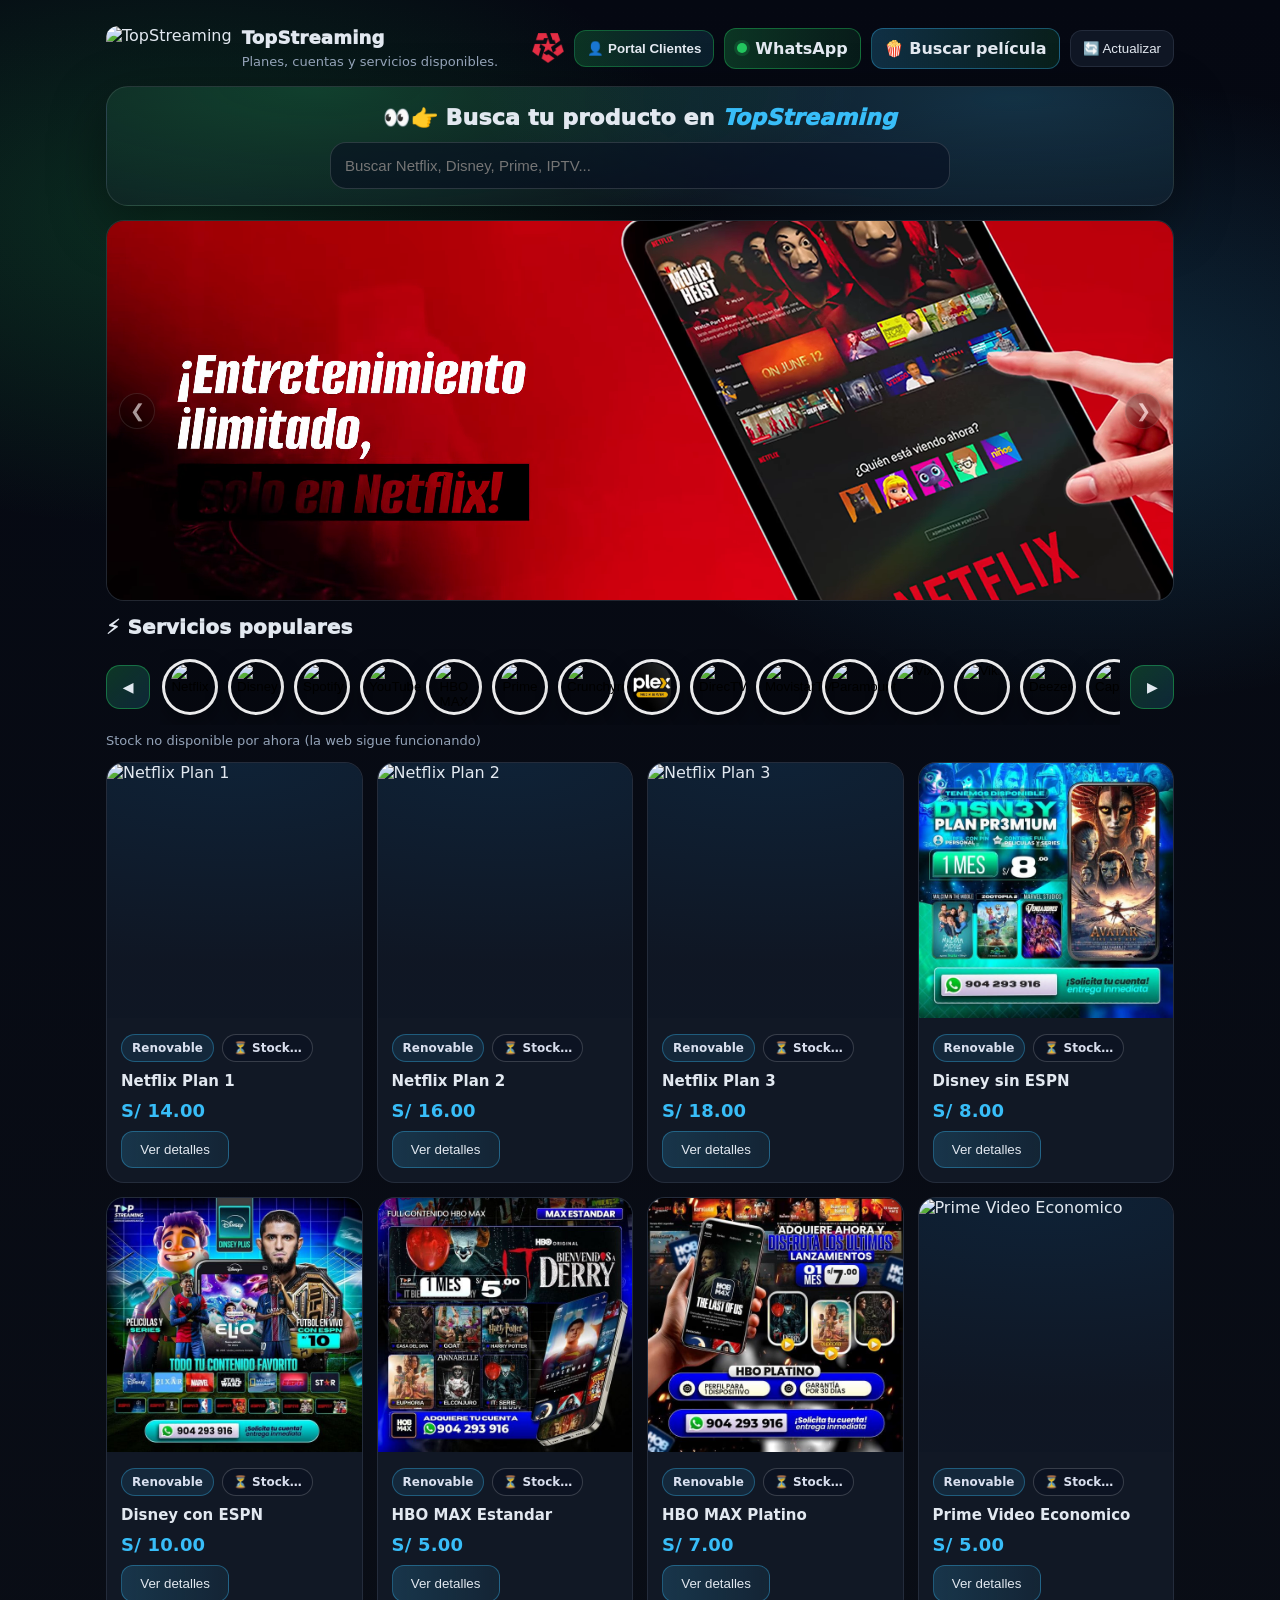
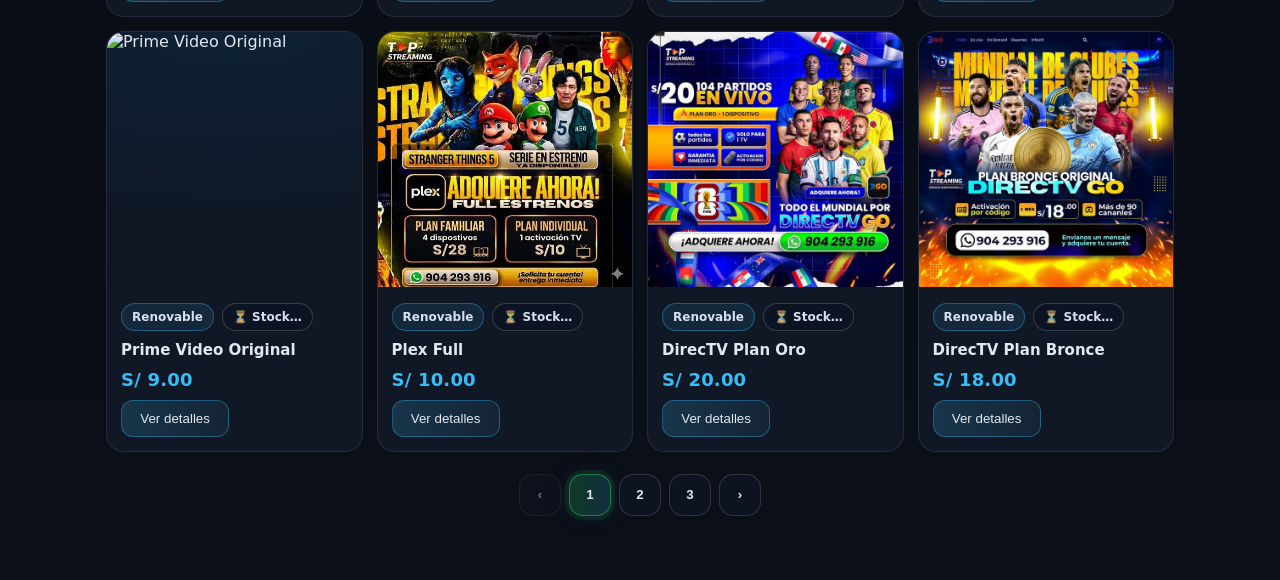
==== commit 3fd1f451: "Update index.html" ====
--- a/index.html
+++ b/index.html
@@ -2002,7 +2002,7 @@
   {
     nombre: "Paramount",
     imagen: "assets/cards/Paramount.jpg",
-    precio: "5.00",
+    precio: "10.00",
     descripcion: `🎬⭐ PARAMOUNT+ — CUENTA COMPARTIDA ⭐🎬
 
 Una plataforma con series y películas exclusivas, clásicos del cine y contenido original, ideal para quienes buscan variedad y estrenos sin anuncios.
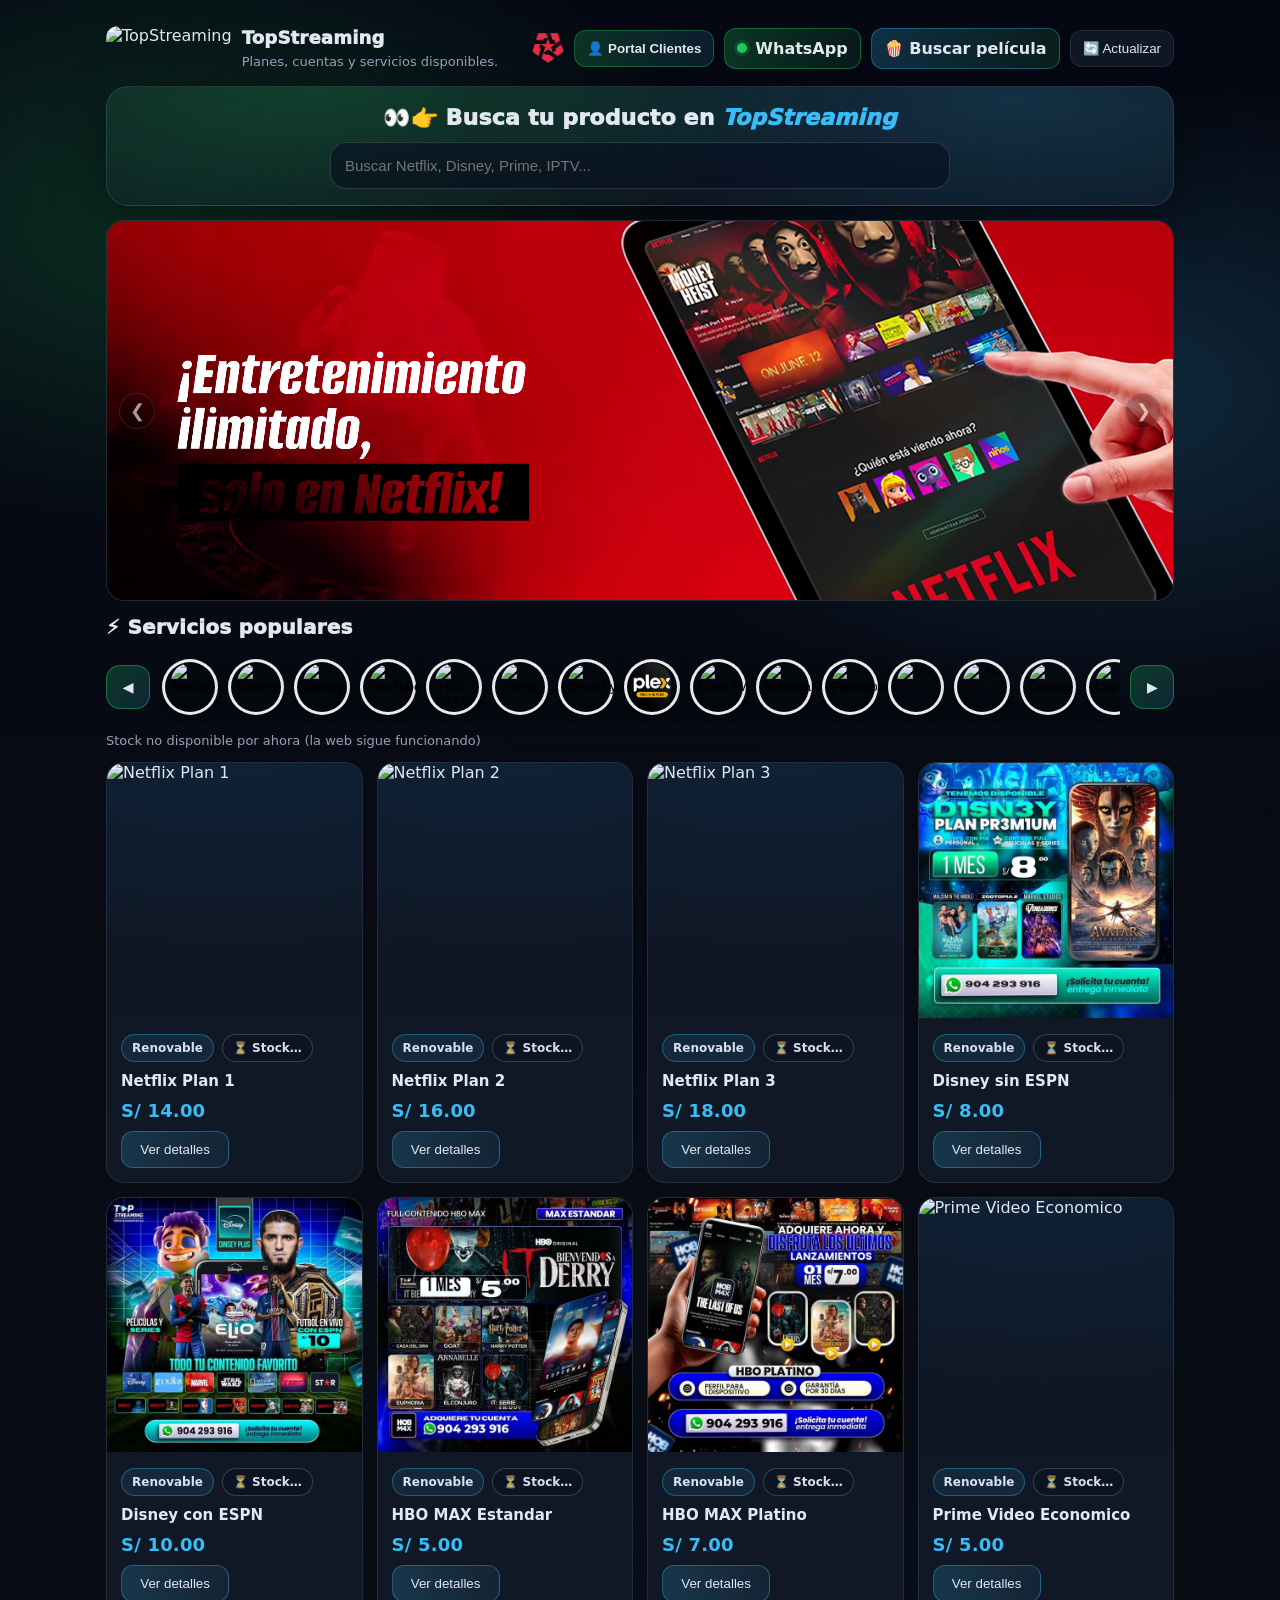
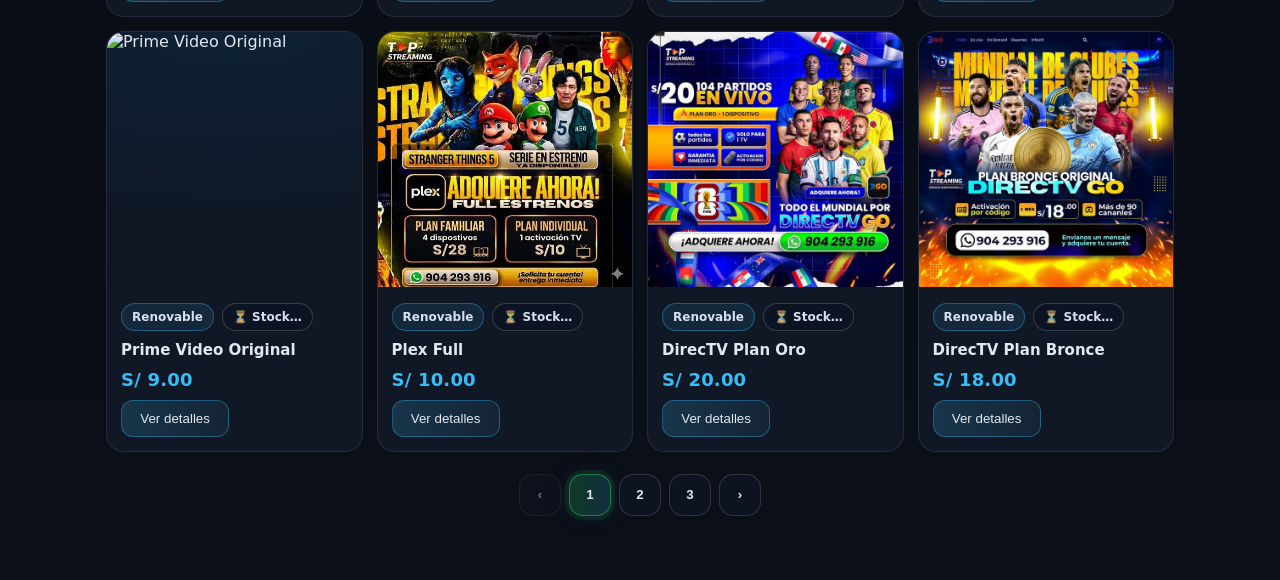
==== commit 1e037ed2: "Update index.html" ====
--- a/index.html
+++ b/index.html
@@ -2002,7 +2002,7 @@
   {
     nombre: "Paramount",
     imagen: "assets/cards/Paramount.jpg",
-    precio: "10.00",
+    precio: "15.00",
     descripcion: `🎬⭐ PARAMOUNT+ — CUENTA COMPARTIDA ⭐🎬
 
 Una plataforma con series y películas exclusivas, clásicos del cine y contenido original, ideal para quienes buscan variedad y estrenos sin anuncios.
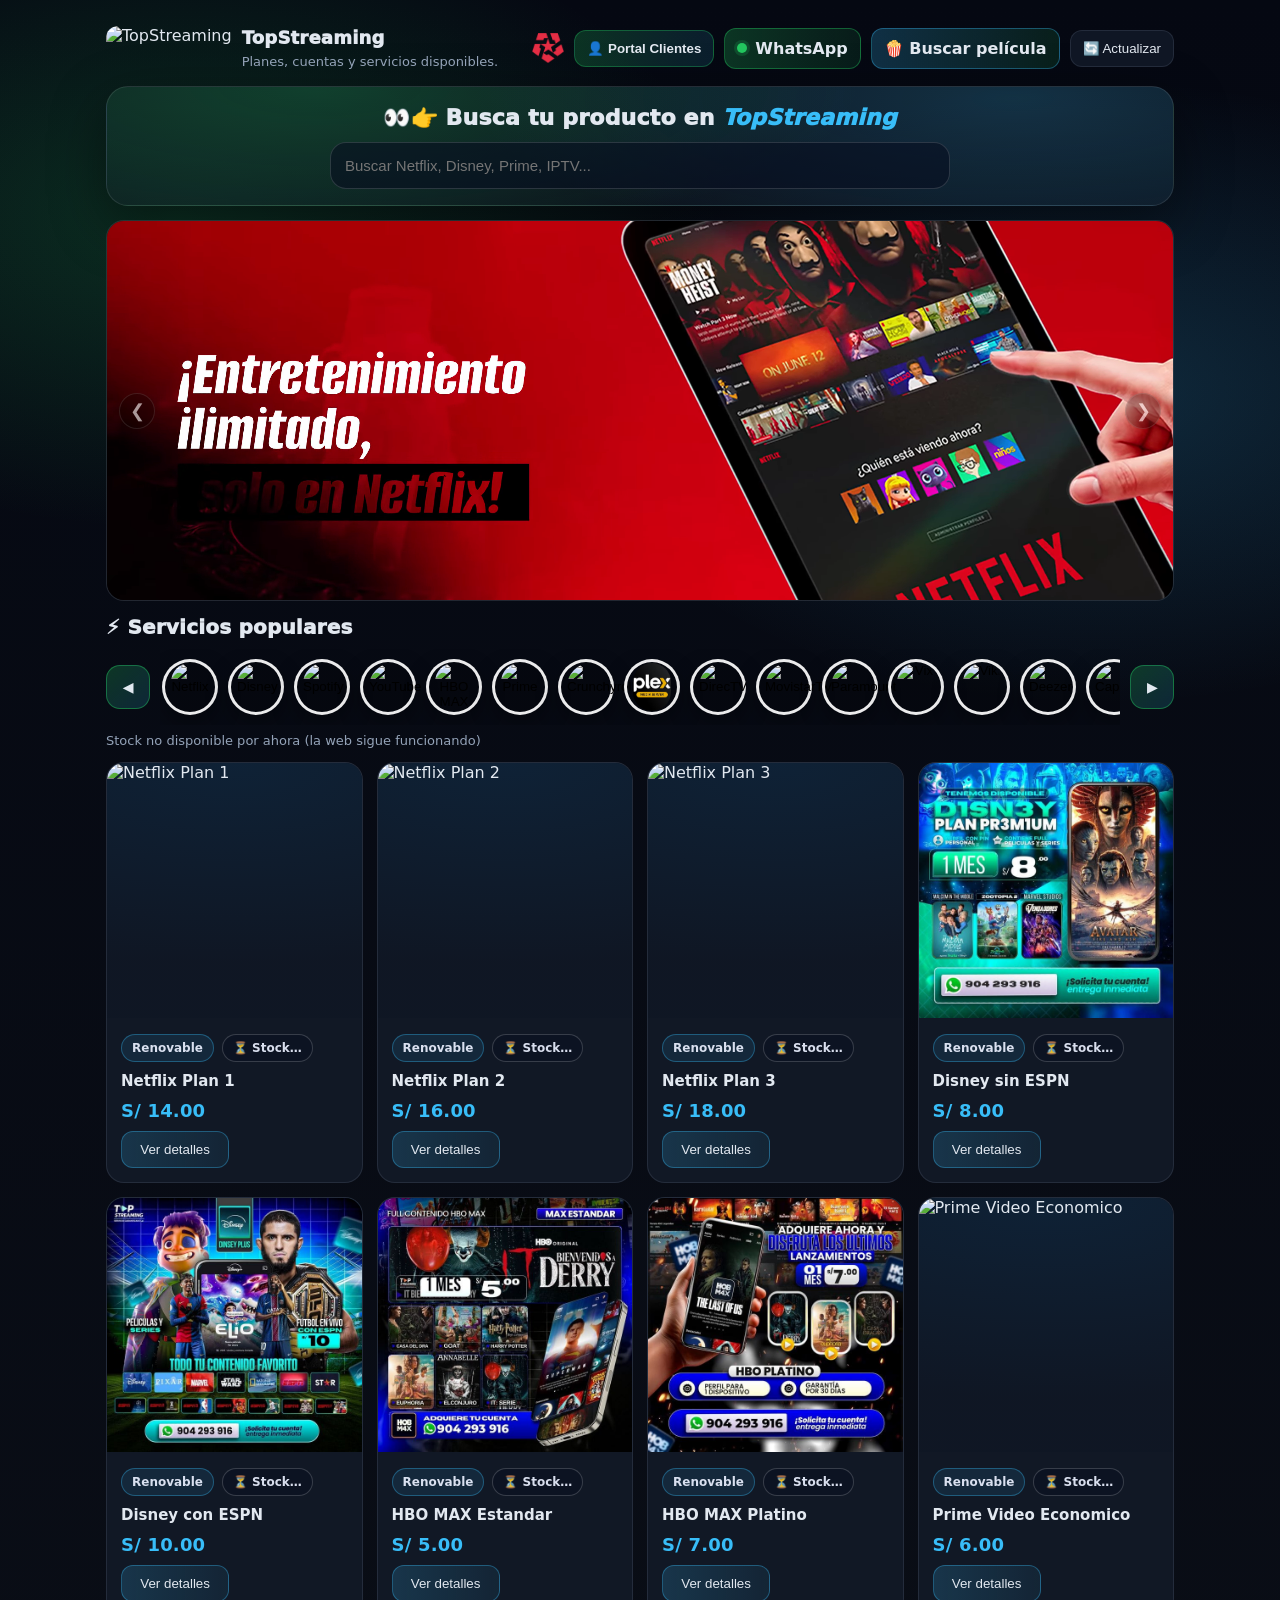
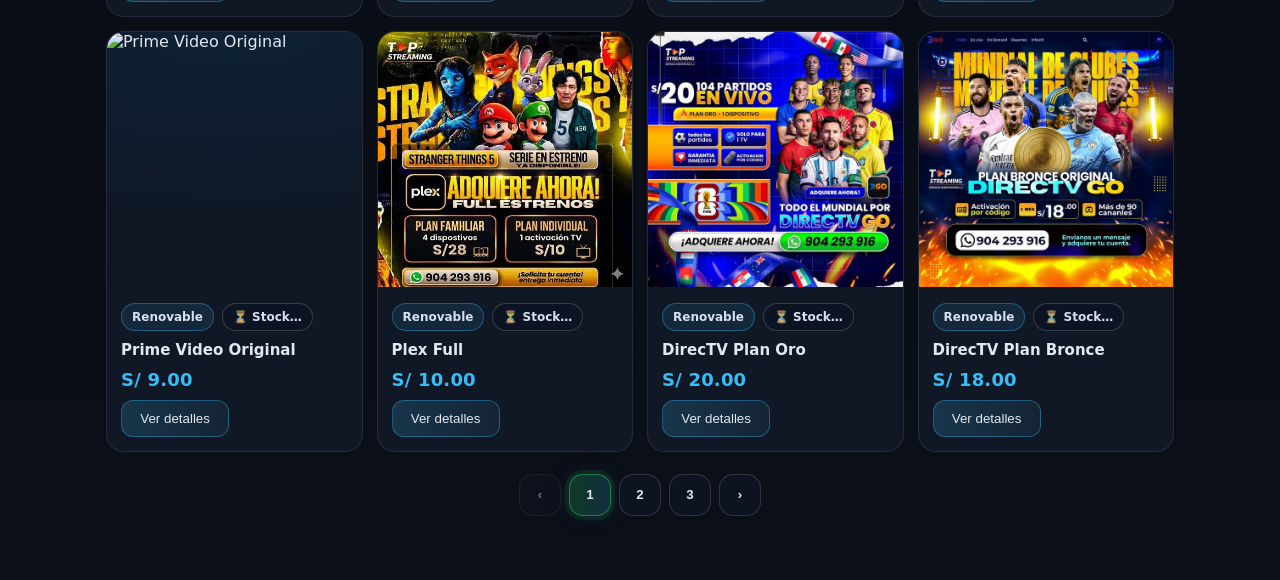
==== commit bcf3037d: "Update index.html" ====
--- a/index.html
+++ b/index.html
@@ -1651,7 +1651,7 @@
   {
     nombre: "Prime Video Economico",
     imagen: "assets/cards/PrimeVideo.jpg",
-    precio: "5.00",
+    precio: "6.00",
     descripcion: `🤩 AMAZON PRIME VIDEO — PLAN 2 ECONÓMICO
 
 Una opción más accesible para disfrutar Prime Video, ideal si buscas ahorrar y aceptas algún inconveniente ocasional.
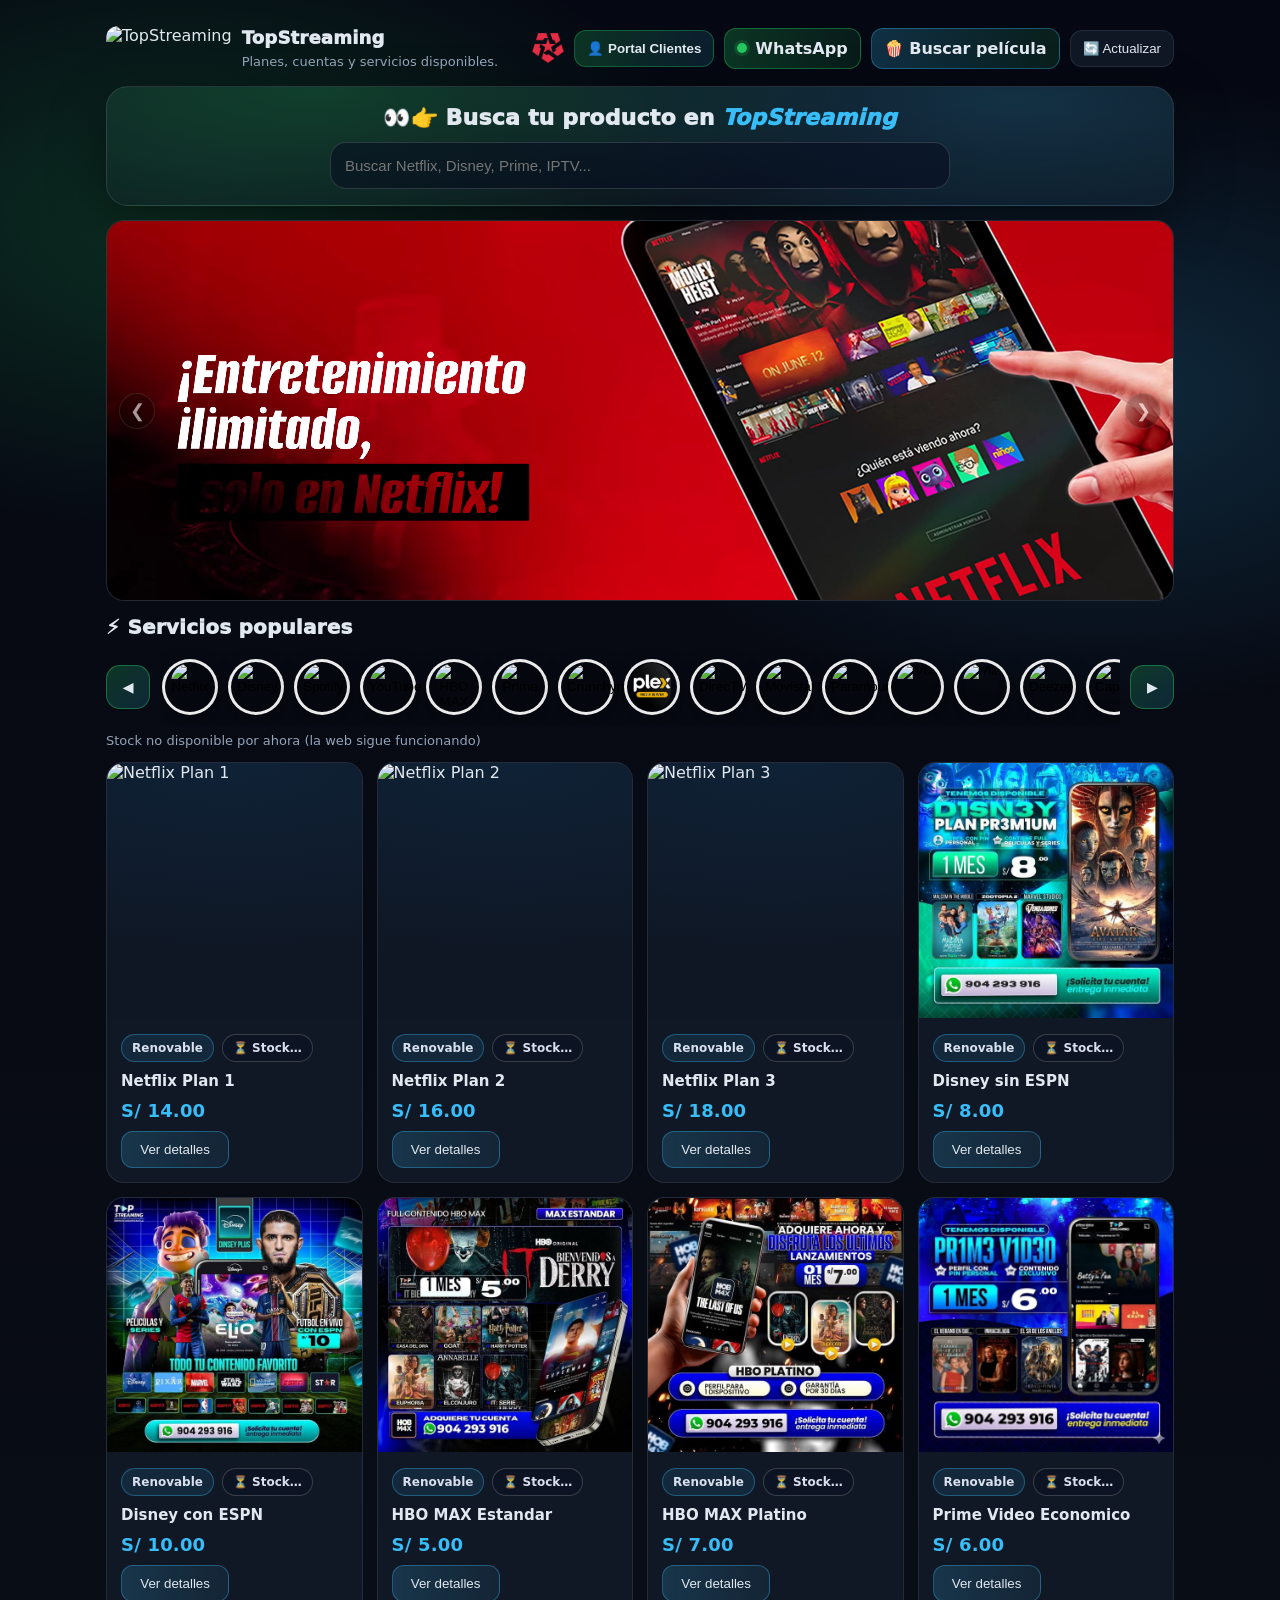
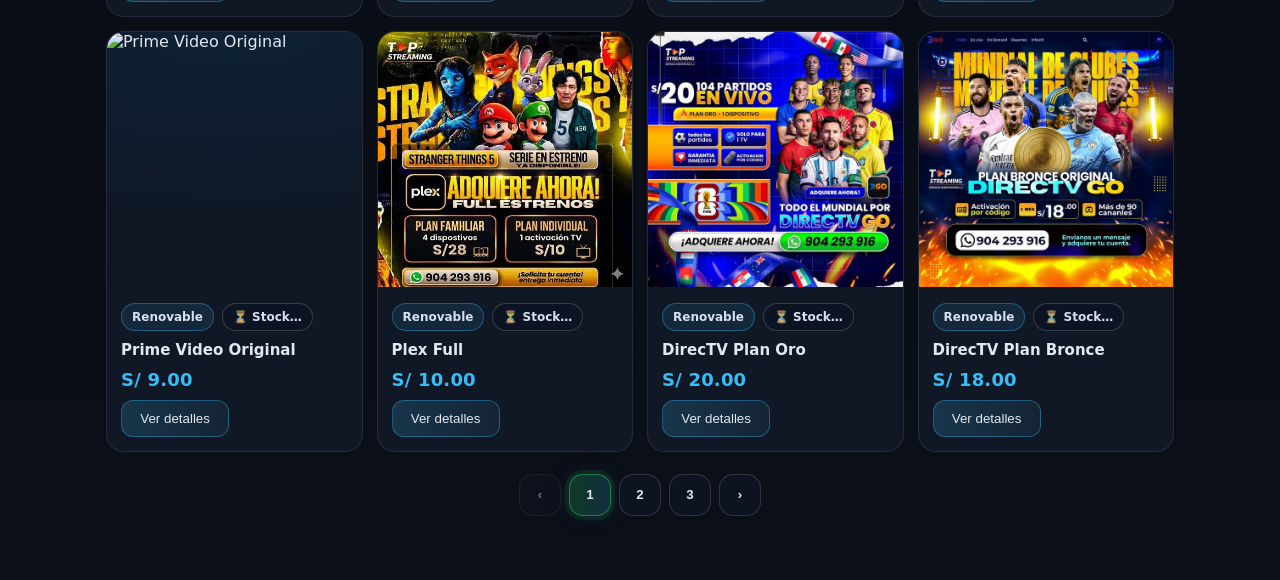
==== commit 2cb81689: "Update index.html" ====
--- a/index.html
+++ b/index.html
@@ -2069,15 +2069,15 @@
   {
     nombre: "Gemini Pro IA + Drive",
     imagen: "assets/cards/Gemini IA & Drive.jpg",
-    precio: "5.00",
-    descripcion: `🤖✨ GEMINI PRO IA + 2 TB + GOOGLE MEET PREMIUM ✨🤖
+    precio: "10.00",
+    descripcion: `🤖✨ GEMINI PRO IA + 5 TB + GOOGLE MEET PREMIUM ✨🤖
 
 El plan más avanzado de Google, ideal para quienes buscan inteligencia artificial potente, almacenamiento amplio y herramientas profesionales para estudio, trabajo o creación de contenido.
 
 ✨ Qué incluye
 
 🤖 Acceso a Gemini Advanced (Gemini Pro IA)
-☁️ 2 TB de almacenamiento en Google One (Drive, Gmail y Fotos)
+☁️ 5 TB de almacenamiento en Google One (Drive, Gmail y Fotos)
 🎥 Google Meet Premium (reuniones extendidas y funciones avanzadas)
 🧠 IA integrada en Gmail, Docs, Sheets y Slides
 📧 Activación directa en cuenta Google
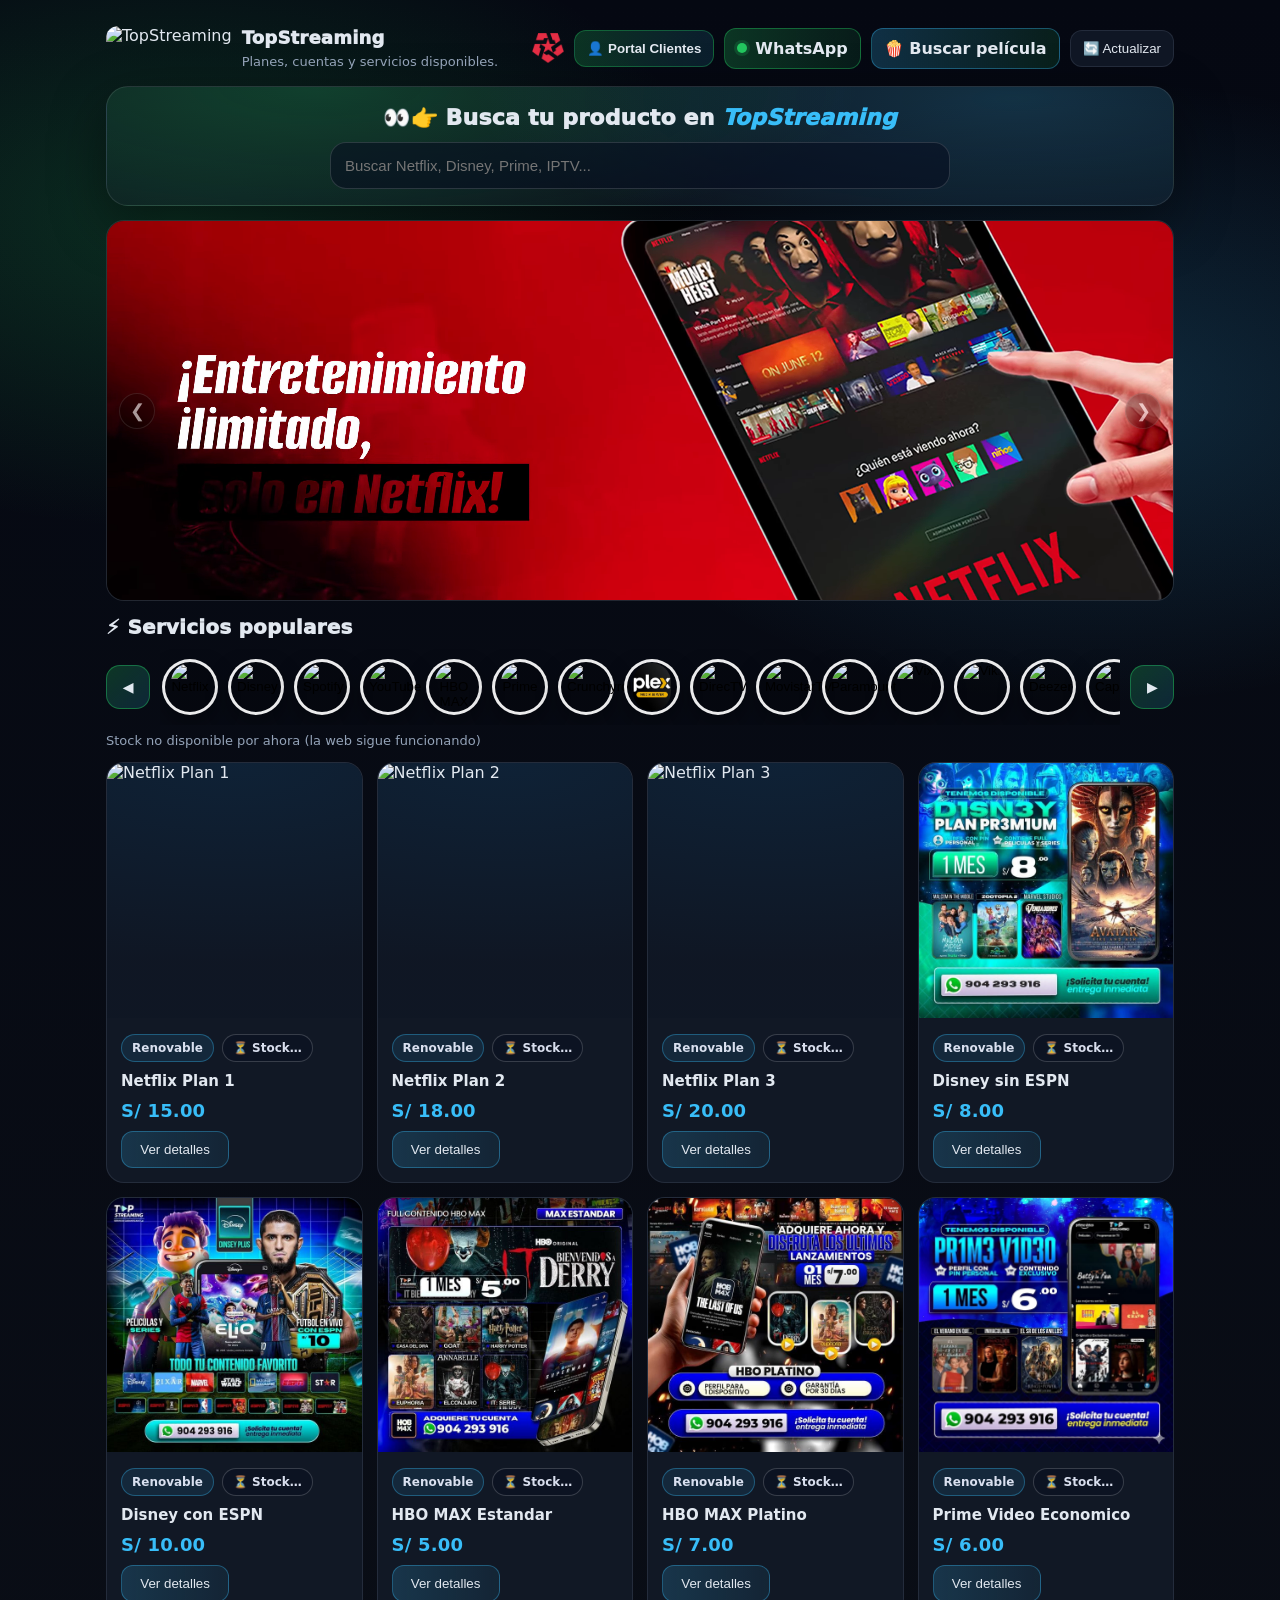
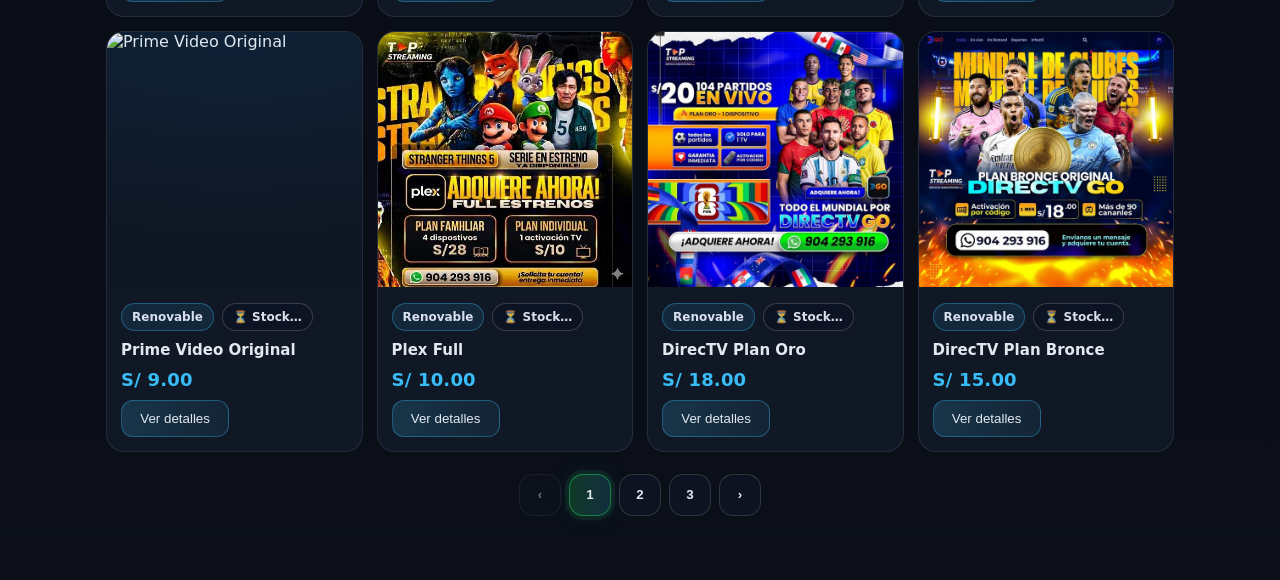
==== commit c290afd4: "Update index.html" ====
--- a/index.html
+++ b/index.html
@@ -1418,7 +1418,7 @@
   {
     nombre: "Netflix Plan 1",
     imagen: "assets/cards/Netflix.jpg",
-    precio: "14.00",
+    precio: "15.00",
     descripcion: `🍿 NETFLIX PREMIUM 4K UHD – PLAN 1
 
 Disfruta Netflix en calidad Ultra HD 4K, sin anuncios y con una experiencia fluida pensada para uso personal.
@@ -1451,7 +1451,7 @@
   {
     nombre: "Netflix Plan 2",
     imagen: "assets/cards/NetflixPlan2.jpg",
-    precio: "16.00",
+    precio: "18.00",
     descripcion: `🍿 NETFLIX PREMIUM 4K UHD – PLAN 2
 
 Accede a Netflix en calidad Ultra HD 4K, sin anuncios y con una experiencia más estable y confiable, ideal para quienes buscan cero interrupciones.
@@ -1484,7 +1484,7 @@
   {
     nombre: "Netflix Plan 3",
     imagen: "assets/cards/NetflixPlan3.jpg",
-    precio: "18.00",
+    precio: "20.00",
     descripcion: `🍿 NETFLIX PREMIUM 4K UHD – PLAN 3
 
 La experiencia más completa de Netflix en calidad Ultra HD 4K, pensada para quienes buscan máxima estabilidad, control total y acceso desde todos sus dispositivos.
@@ -1756,7 +1756,7 @@
   {
     nombre: "DirecTV Plan Oro",
     imagen: "assets/cards/DirecTV.jpg",
-    precio: "20.00",
+    precio: "18.00",
     descripcion: `👑 DIRECTV GO ORIGINAL — PLAN ORO
 
 El plan más completo de DIRECTV GO, pensado para quienes quieren más dispositivos y acceso al fútbol peruano (L1MAX).
@@ -1791,7 +1791,7 @@
   {
     nombre: "DirecTV Plan Bronce",
     imagen: "assets/cards/DGO.jpg",
-    precio: "18.00",
+    precio: "15.00",
     descripcion: `👑 DIRECTV GO ORIGINAL — PLAN BRONCE
 
 Servicio de TV en vivo ideal para quienes buscan canales nacionales e internacionales, deportes y entretenimiento general, con uso sencillo desde el televisor.
@@ -2002,7 +2002,7 @@
   {
     nombre: "Paramount",
     imagen: "assets/cards/Paramount.jpg",
-    precio: "15.00",
+    precio: "12.00",
     descripcion: `🎬⭐ PARAMOUNT+ — CUENTA COMPARTIDA ⭐🎬
 
 Una plataforma con series y películas exclusivas, clásicos del cine y contenido original, ideal para quienes buscan variedad y estrenos sin anuncios.
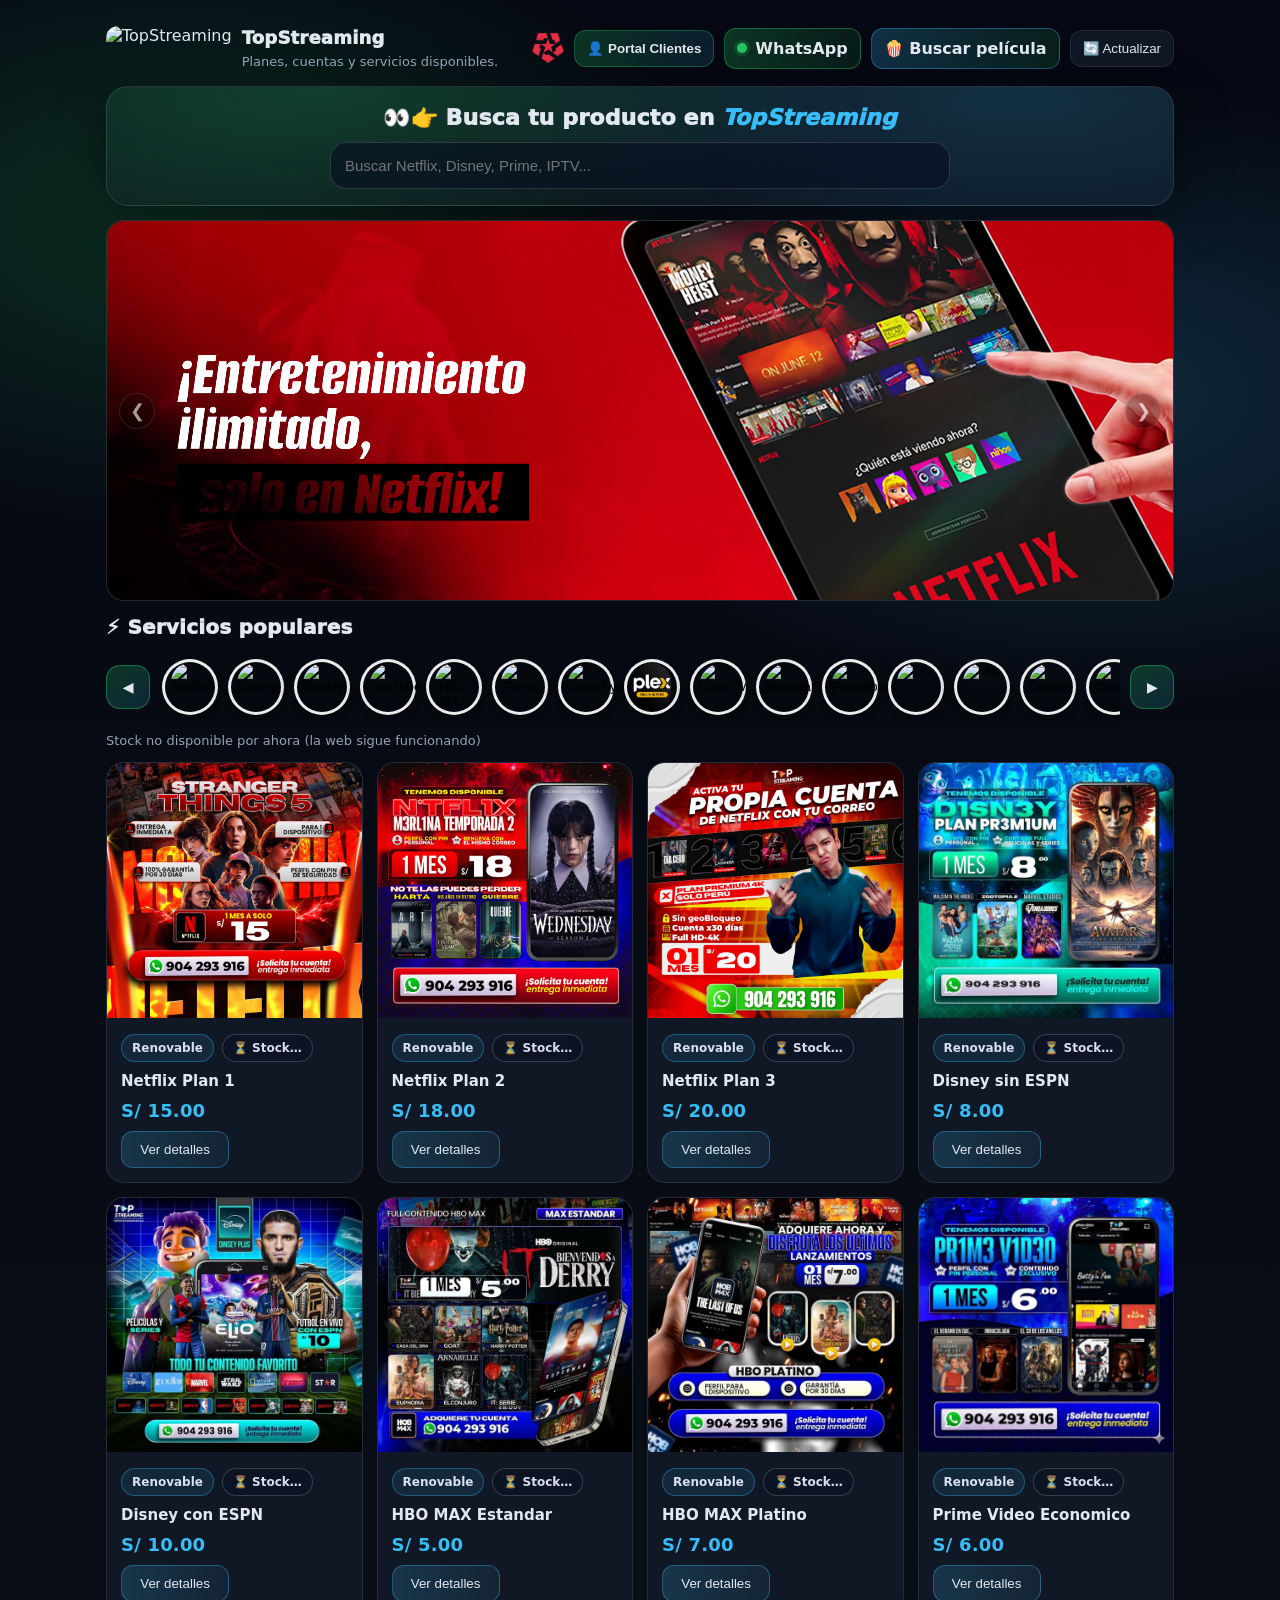
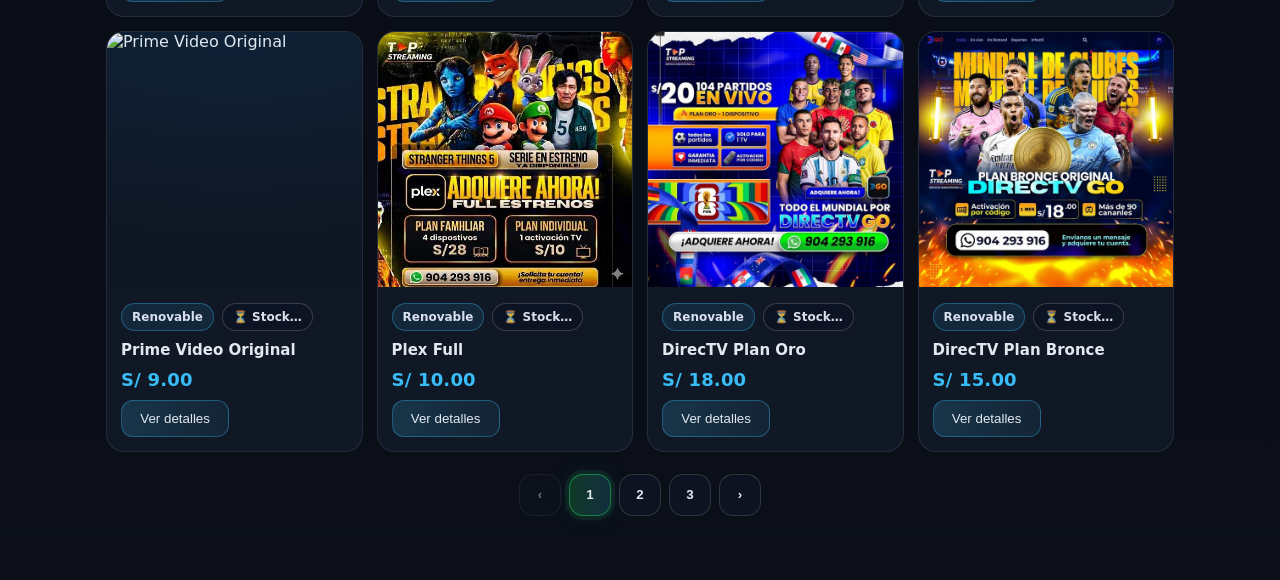
==== commit b9103db2: "Update index.html" ====
--- a/index.html
+++ b/index.html
@@ -2244,9 +2244,37 @@
 • 📧 El correo NO debe pertenecer a otro grupo familiar Premium para la activación`,
     tag: "Renovable"
   },
+
+  // =========================
+  // 22) YOUTUBE PREMIUM plan 10
+  // =========================
+  {
+    nombre: "YouTube Premium Compartido",
+    imagen: "assets/cards/YTPremium10.jpg",
+    precio: "10.00",
+    descripcion: `▶️✨ YOUTUBE PREMIUM — PARA 1 CELULAR + 1 TV ✨▶️
+
+✨ Qué incluye
+
+📺 Se entrega una cuenta ya activa
+🚫 Videos sin anuncios en YouTube
+🎬 Reproducción continua sin interrupciones
+📱 Compatible con Smart TV y dispositivos con app de YouTube
+🛡️ Soporte activo durante todo el periodo contratado
+
+💡 Beneficios
+• Cuenta 100% ORIGINAL y RENOVABLE
+• Experiencia estable para uso en TV
+• Ideal para ver videos, música y contenido largo sin anuncios
+
+⚠️ Límites del plan
+• 📺 Solo puedes ingresar en 1 celular y 1 TV
+• 📧 No se activa en correo personal, se entrega acceso para uso en TV únicamente`,
+    tag: "Renovable"
+  },
   
   // =========================
-  // 22) YOUTUBE PREMIUM plan 12
+  // 22) YOUTUBE PREMIUM plan 8
   // =========================
   {
     nombre: "YouTube Premium Activacion TV",
@@ -2259,7 +2287,7 @@
 📺 Activación directa en una Smart TV
 🚫 Videos sin anuncios en YouTube
 🎬 Reproducción continua sin interrupciones
-📱 Compatible con Smart TV y dispositivos con app de YouTube
+📱 Compatible con Smart TV
 🛡️ Soporte activo durante todo el periodo contratado
 
 💡 Beneficios
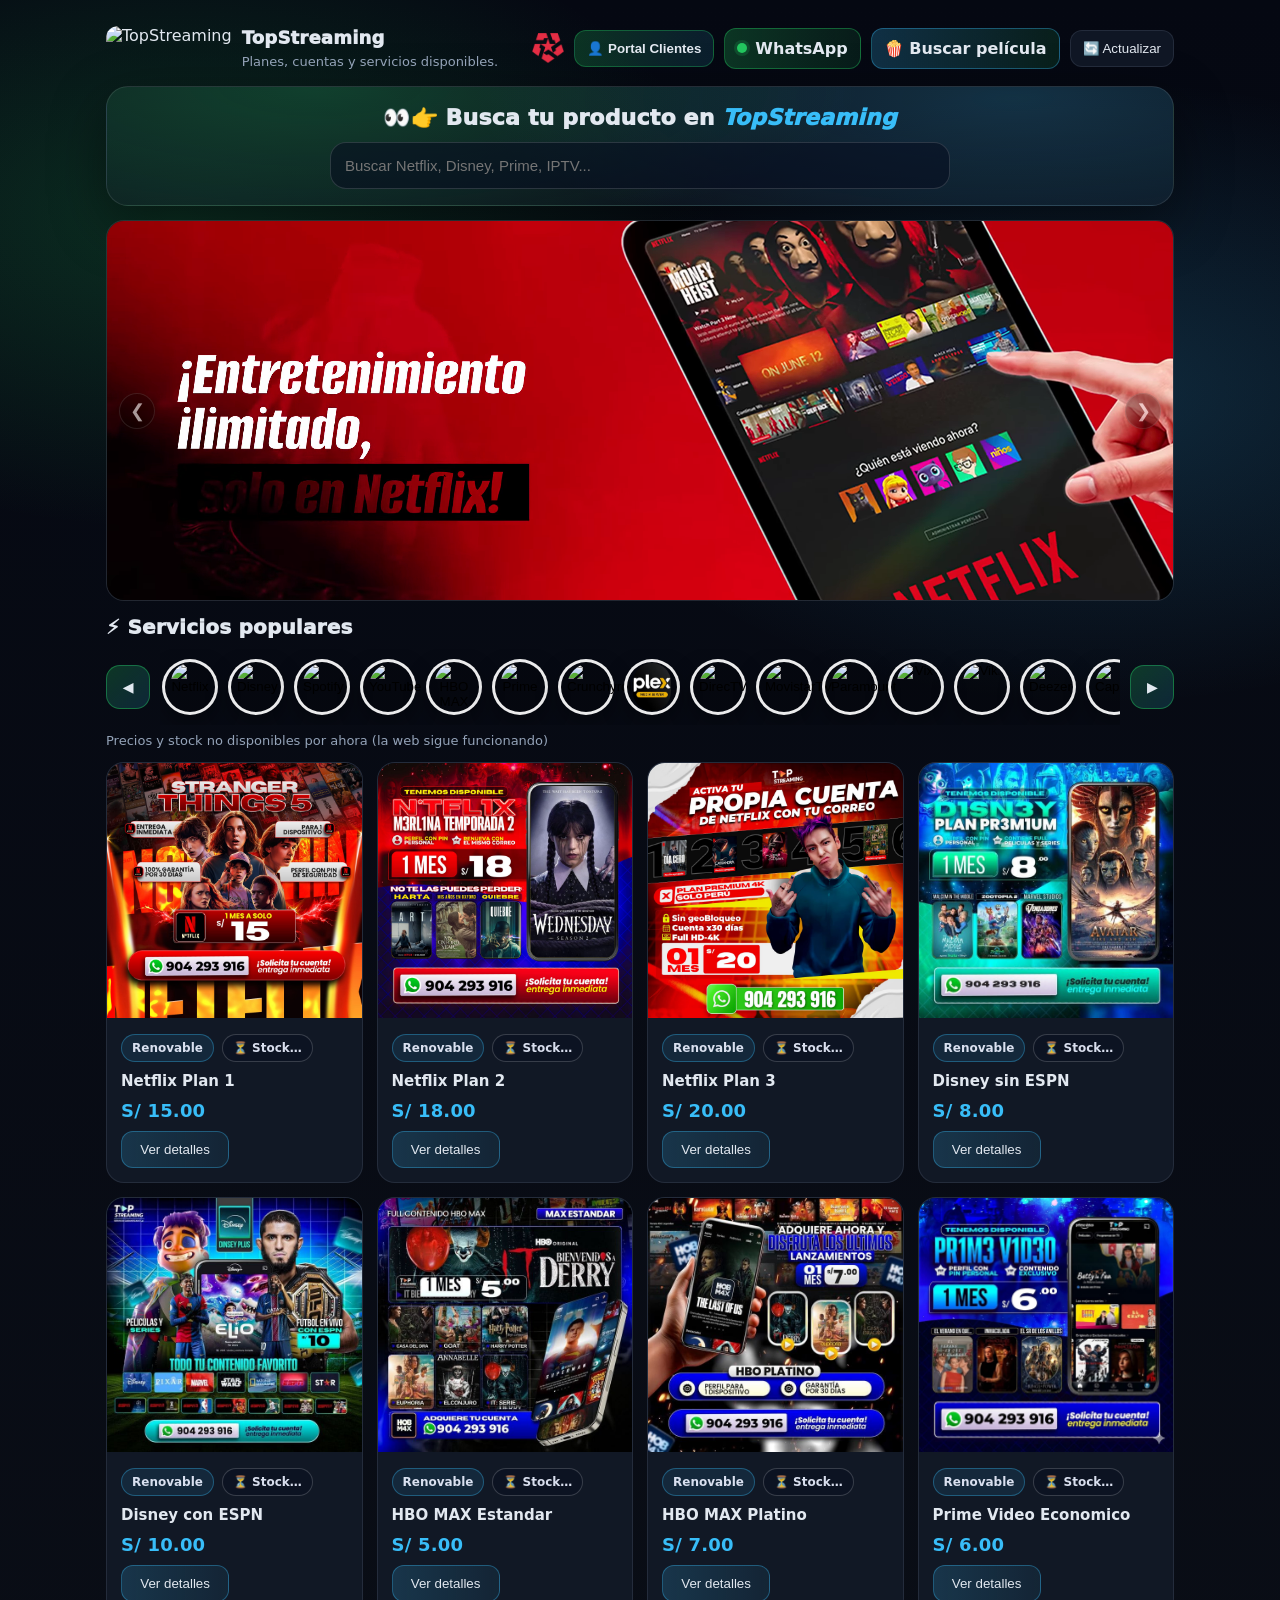
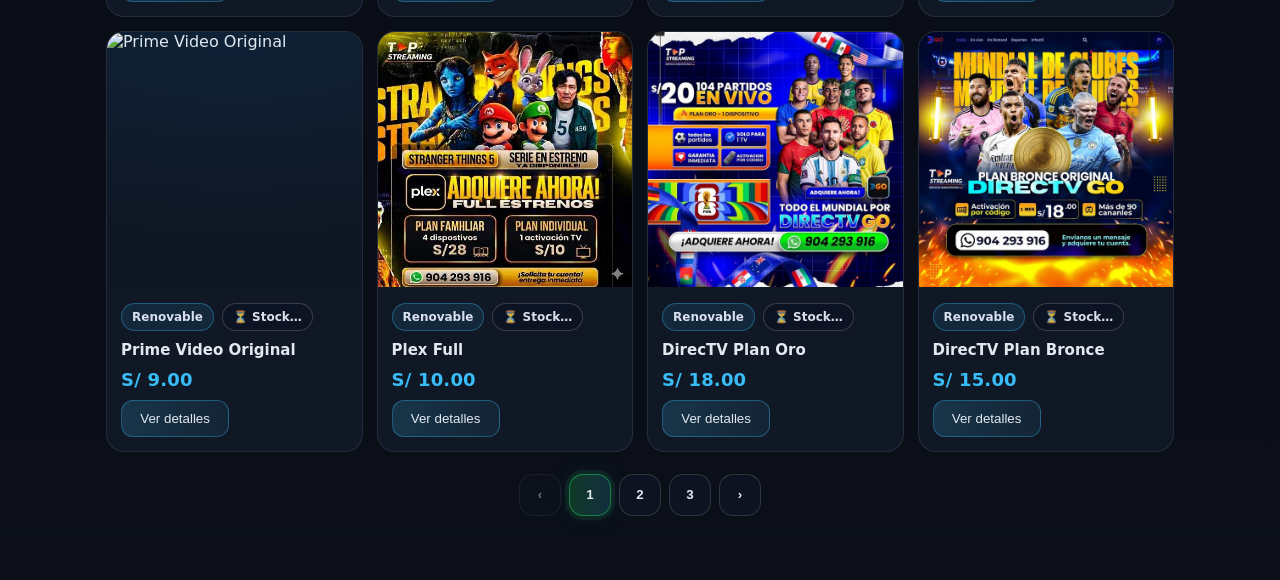
==== commit 6e19d149: "Update index.html" ====
--- a/index.html
+++ b/index.html
@@ -1417,6 +1417,7 @@
   // =========================
   {
     nombre: "Netflix Plan 1",
+    id_stream: 1,
     imagen: "assets/cards/Netflix.jpg",
     precio: "15.00",
     descripcion: `🍿 NETFLIX PREMIUM 4K UHD – PLAN 1
@@ -1450,6 +1451,7 @@
   // =========================
   {
     nombre: "Netflix Plan 2",
+    id_stream: 2,
     imagen: "assets/cards/NetflixPlan2.jpg",
     precio: "18.00",
     descripcion: `🍿 NETFLIX PREMIUM 4K UHD – PLAN 2
@@ -1483,6 +1485,7 @@
   // =========================
   {
     nombre: "Netflix Plan 3",
+    id_stream: 3,
     imagen: "assets/cards/NetflixPlan3.jpg",
     precio: "20.00",
     descripcion: `🍿 NETFLIX PREMIUM 4K UHD – PLAN 3
@@ -1514,6 +1517,7 @@
   // =========================
   {
     nombre: "Disney sin ESPN",
+    id_stream: 28,
     imagen: "assets/cards/Disney.jpg",
     precio: "8.00",
     descripcion: `🎬✨ DISNEY+ PLAN PREMIUM
@@ -1549,6 +1553,7 @@
   // =========================
   {
     nombre: "Disney con ESPN",
+    id_stream: 14,
     imagen: "assets/cards/Disneyprem.jpg",
     precio: "10.00",
     descripcion: `🎬✨ DISNEY+ Y ESPN — PLAN PREMIUM
@@ -1584,6 +1589,7 @@
   // =========================
   {
     nombre: "HBO MAX Estandar",
+    id_stream: 4,
     imagen: "assets/cards/MaxEstandar.jpg",
     precio: "5.00",
     descripcion: `⚜️ HBO MAX — PLAN ESTÁNDAR FULL HD
@@ -1616,6 +1622,7 @@
   // =========================
   {
     nombre: "HBO MAX Platino",
+    id_stream: 5,
     imagen: "assets/cards/HBO Max.jpg",
     precio: "7.00",
     descripcion: `⚜️ HBO MAX — PLAN PLATINO
@@ -1650,6 +1657,7 @@
   // =========================
   {
     nombre: "Prime Video Economico",
+    id_stream: 6,
     imagen: "assets/cards/PrimeVideo.jpg",
     precio: "6.00",
     descripcion: `🤩 AMAZON PRIME VIDEO — PLAN 2 ECONÓMICO
@@ -1685,6 +1693,7 @@
   // =========================
   {
     nombre: "Prime Video Original",
+    id_stream: 37,
     imagen: "assets/cards/PrimeOriginal.jpg",
     precio: "9.00",
     descripcion: `🤩 AMAZON PRIME VIDEO — PLAN 1 ORIGINAL PERÚ
@@ -1719,6 +1728,7 @@
   // =========================
   {
     nombre: "Plex Full",
+    id_stream: 26,
     imagen: "assets/cards/Plex.jpg",
     precio: "10.00",
     descripcion: `🎬 Plex  — Plan Full 🎬
@@ -1755,6 +1765,7 @@
   // =========================
   {
     nombre: "DirecTV Plan Oro",
+    id_stream: 7,
     imagen: "assets/cards/DirecTV.jpg",
     precio: "18.00",
     descripcion: `👑 DIRECTV GO ORIGINAL — PLAN ORO
@@ -1790,6 +1801,7 @@
   // =========================
   {
     nombre: "DirecTV Plan Bronce",
+    id_stream: 8,
     imagen: "assets/cards/DGO.jpg",
     precio: "15.00",
     descripcion: `👑 DIRECTV GO ORIGINAL — PLAN BRONCE
@@ -1824,6 +1836,7 @@
   // =========================
   {
     nombre: "MovistarTV",
+    id_stream: 9,
     imagen: "assets/cards/MovistarTV.jpg",
     precio: "22.00",
     descripcion: `📺 MOVISTAR TV
@@ -1858,6 +1871,7 @@
   // =========================
   {
     nombre: "Vix Premium",
+    id_stream: 10,
     imagen: "assets/cards/VixPremium.jpg",
     precio: "4.00",
     descripcion: `🟠⚡️ VIX PREMIUM ⚡️🟠
@@ -1895,6 +1909,7 @@
   // =========================
   {
     nombre: "Viki Rakuten",
+    id_stream: 19,
     imagen: "assets/cards/VikiRakuten.jpg",
     precio: "5.00",
     descripcion: `🎎 RAKUTEN VIKI — VIKI PASS PLUS (CUENTA COMPARTIDA) ✨
@@ -1930,6 +1945,7 @@
   // =========================
   {
     nombre: "Crunchyroll",
+    id_stream: 11,
     imagen: "assets/cards/Crunchyroll.jpg",
     precio: "5.00",
     descripcion: `🍥🔥 CRUNCHYROLL — MEGA FAN (CUENTA COMPARTIDA) 🔥🍥
@@ -1964,6 +1980,7 @@
   // =========================
   {
     nombre: "CHAT GPT Plus",
+    id_stream: 12,
     imagen: "assets/cards/ChatGPT.jpg",
     precio: "20.00",
     descripcion: `🤖✨ CHATGPT PLUS — CUENTA COMPARTIDA ✨🤖
@@ -2001,6 +2018,7 @@
   // =========================
   {
     nombre: "Paramount",
+    id_stream: 31,
     imagen: "assets/cards/Paramount.jpg",
     precio: "12.00",
     descripcion: `🎬⭐ PARAMOUNT+ — CUENTA COMPARTIDA ⭐🎬
@@ -2037,6 +2055,7 @@
   // =========================
   {
     nombre: "Canva Pro",
+    id_stream: 15,
     imagen: "assets/cards/Canva.jpg",
     precio: "5.00",
     descripcion: `🎨✨ CANVA PRO — DISEÑO SIN LÍMITES ✨🎨
@@ -2068,6 +2087,7 @@
   // =========================
   {
     nombre: "Gemini Pro IA + Drive",
+    id_stream: 17,
     imagen: "assets/cards/Gemini IA & Drive.jpg",
     precio: "10.00",
     descripcion: `🤖✨ GEMINI PRO IA + 5 TB + GOOGLE MEET PREMIUM ✨🤖
@@ -2102,6 +2122,7 @@
   // =========================
   {
     nombre: "Deezer Premium",
+    id_stream: 16,
     imagen: "assets/cards/Deezer.jpg",
     precio: "5.00",
     descripcion: `🎧 DEEZER PREMIUM — MÚSICA SIN LÍMITES
@@ -2132,6 +2153,7 @@
   // =========================
   {
     nombre: "Spotify Premium (a tu correo)",
+    id_stream: 21,
     imagen: "assets/cards/SpotifyPlan15.jpg",
     precio: "15.00",
     descripcion: `SPOTIFY PREMIUM — PLAN ORIGINAL PERU
@@ -2161,6 +2183,7 @@
   // =========================
   {
     nombre: "Spotify Premium 2 (a tu correo)",
+    id_stream: 23,
     imagen: "assets/cards/SpotifyPlan12.jpg",
     precio: "12.00",
     descripcion: `SPOTIFY PREMIUM — PLAN ORIGINAL EGIPTO
@@ -2189,6 +2212,8 @@
   // =========================
   {
     nombre: "Spotify Premium",
+    id_stream: null,
+    stock_fijo: 3,
     imagen: "assets/cards/SpotifyPlan10.jpg",
     precio: "10.00",
     descripcion: `🎵 SPOTIFY PREMIUM — PLAN ECONÓMICO
@@ -2218,6 +2243,7 @@
   // =========================
   {
     nombre: "YouTube Premium",
+    id_stream: 24,
     imagen: "assets/cards/YTPremium.jpg",
     precio: "15.00",
     descripcion: `▶️✨ YOUTUBE PREMIUM — CUENTA PROPIA (CORREO PERSONAL) ✨▶️
@@ -2250,6 +2276,7 @@
   // =========================
   {
     nombre: "YouTube Premium Compartido",
+    id_stream: 33,
     imagen: "assets/cards/YTPremium10.jpg",
     precio: "10.00",
     descripcion: `▶️✨ YOUTUBE PREMIUM — PARA 1 CELULAR + 1 TV ✨▶️
@@ -2278,6 +2305,8 @@
   // =========================
   {
     nombre: "YouTube Premium Activacion TV",
+    id_stream: null,
+    stock_fijo: 3,
     imagen: "assets/cards/YTPremium2.jpg",
     precio: "8.00",
     descripcion: `▶️✨ YOUTUBE PREMIUM — ACTIVACION A TV ✨▶️
@@ -2306,6 +2335,7 @@
   // =========================
   {
     nombre: "Apple Music",
+    id_stream: 34,
     imagen: "assets/cards/AppleMusic.jpg",
     precio: "10.00",
     descripcion: `🍎🎶 APPLE MUSIC — CUENTA PROPIA🎶🍎
@@ -2336,6 +2366,7 @@
   // =========================
   {
     nombre: "Apple TV",
+    id_stream: 20,
     imagen: "assets/cards/AppleTV.jpg",
     precio: "9.00",
     descripcion: `🎬 APPLE TV+ — CUENTA COMPARTIDA 🎬
@@ -2372,6 +2403,7 @@
   // =========================
   {
     nombre: "CapCut",
+    id_stream: 18,
     imagen: "assets/cards/CapCut.jpg",
     precio: "10.00",
     descripcion: `🎬✨ CAPCUT PRO — CUENTA COMPARTIDA ✨🎬
@@ -2409,6 +2441,7 @@
   // =========================
   {
     nombre: "VPN Surfshark",
+    id_stream: 35,
     imagen: "assets/cards/VPN Surfshark.jpg",
     precio: "7.00",
     descripcion: `🔐🌍 SURFSHARK VPN ORIGINAL 🌍🔐
@@ -2443,6 +2476,7 @@
   // =========================
   {
     nombre: "Flujo TV",
+    id_stream: 27,
     imagen: "assets/cards/FlujoTV.jpg",
     precio: "10.00",
     descripcion: `🎬🔥 FLUJO TV (ANTES MAGIS TV) 🔥🎬
@@ -2477,6 +2511,7 @@
   // =========================
   {
     nombre: "Seguidores RRSS",
+    id_stream: 36,
     imagen: "assets/cards/Seguidores.jpg",
     precio: "10.00",
     descripcion: `✨🚀 SEGUIDORES PARA TIKTOK — CRECIMIENTO RÁPIDO 🚀✨
@@ -2554,32 +2589,43 @@
     // ✅ Carga catálogo desde Worker
 // 1) Pinta TODO lo estático al instante (sin esperar stock)
 function initUI(){
-  servicios = CATALOGO_LOCAL.map(x => ({ ...x, stock: null })); // stock desconocido al inicio
+  servicios = CATALOGO_LOCAL.map(x => ({
+    ...x,
+    stock: x.stock_fijo ?? null
+  }));
 
   setLogo("assets/cards/Logo.png");
   renderIcons(ICONOS);
 
   activeFilter = "";
   currentPage = 1;
-  render(); // muestra cards + imágenes + iconos YA
+  render();
 
   const isPC = window.matchMedia("(min-width:981px)").matches;
   const isMobile = window.matchMedia("(max-width:720px)").matches;
   const pageSize = isPC ? PAGE_SIZE_PC : PAGE_SIZE_MOBILE;
-const shown = Math.min(servicios.length, pageSize);
-$("status").textContent = `Mostrando ${shown} de ${servicios.length} servicios (stock cargando…)`;
+
+  const shown = Math.min(servicios.length, pageSize);
+
+  $("status").textContent =
+    `Mostrando ${shown} de ${servicios.length} servicios (precios y stock cargando…)`;
 }
 
 // 2) Trae SOLO el stock en segundo plano y refresca
 async function loadStock(){
-  $("status").textContent = "Cargando stock…";
+  $("status").textContent = "Actualizando precios y stock…";
 
   const ctrl = new AbortController();
-  const t = setTimeout(() => ctrl.abort(), 20000);
+  const t = setTimeout(() => ctrl.abort(), 10000);
 
   let data = null;
+
   try{
-    const res = await fetch(`${API_BASE}/api/catalogo`, { signal: ctrl.signal });
+    const res = await fetch(
+      `${API_BASE}/api/catalogo-v2`,
+      { signal: ctrl.signal }
+    );
+
     data = await res.json();
   }catch(e){
     data = { ok:false };
@@ -2587,21 +2633,46 @@
     clearTimeout(t);
   }
 
-  if (!data || !data.ok){
-    $("status").textContent = "Stock no disponible por ahora (la web sigue funcionando)";
-    return; // NO rompe la web
+  if (!data || !data.ok || !data.streams){
+    $("status").textContent =
+      "Precios y stock no disponibles por ahora (la web sigue funcionando)";
+    return;
   }
 
-  const stockMap = data.stock || {};
-
   servicios.forEach(s => {
-    const k = String(s.nombre || "").trim();
-    const v = stockMap[k];
-    s.stock = (v === undefined || v === null || v === "") ? null : Number(v);
+
+    // Productos sin id_stream:
+    // conservan precio local y stock fijo
+    if (!s.id_stream) {
+      if (s.stock_fijo !== undefined) {
+        s.stock = Number(s.stock_fijo);
+      }
+      return;
+    }
+
+    const remoto = data.streams[String(s.id_stream)];
+
+    if (!remoto) {
+      s.stock = 0;
+      return;
+    }
+
+    // Precio desde PostgreSQL
+    if (
+      remoto.precio !== undefined &&
+      remoto.precio !== null
+    ) {
+      s.precio = Number(remoto.precio).toFixed(2);
+    }
+
+    // Stock desde VPS / Worker
+    s.stock = Number(remoto.stock ?? 0);
   });
 
   render();
-  $("status").textContent = "Stock actualizado ✅";
+
+  $("status").textContent =
+    "Precios y stock actualizados ✅";
 }
 
 
